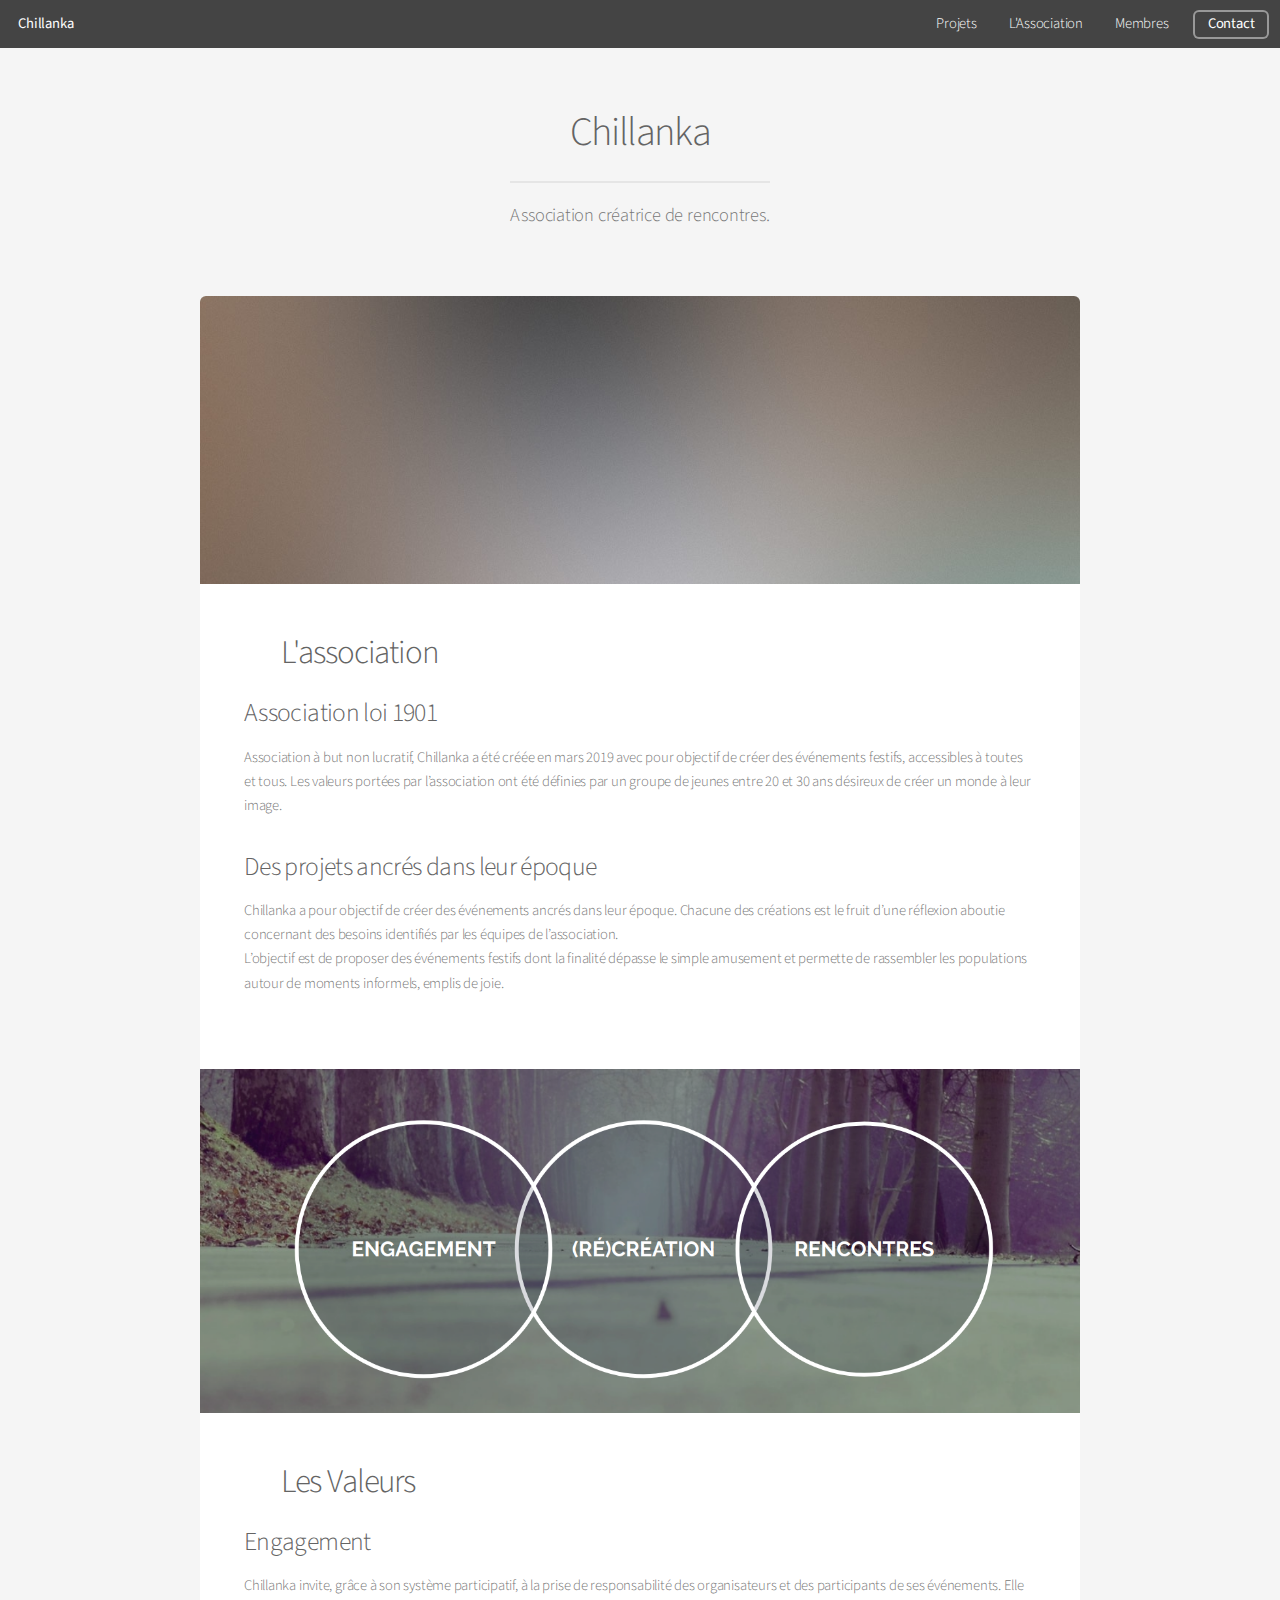
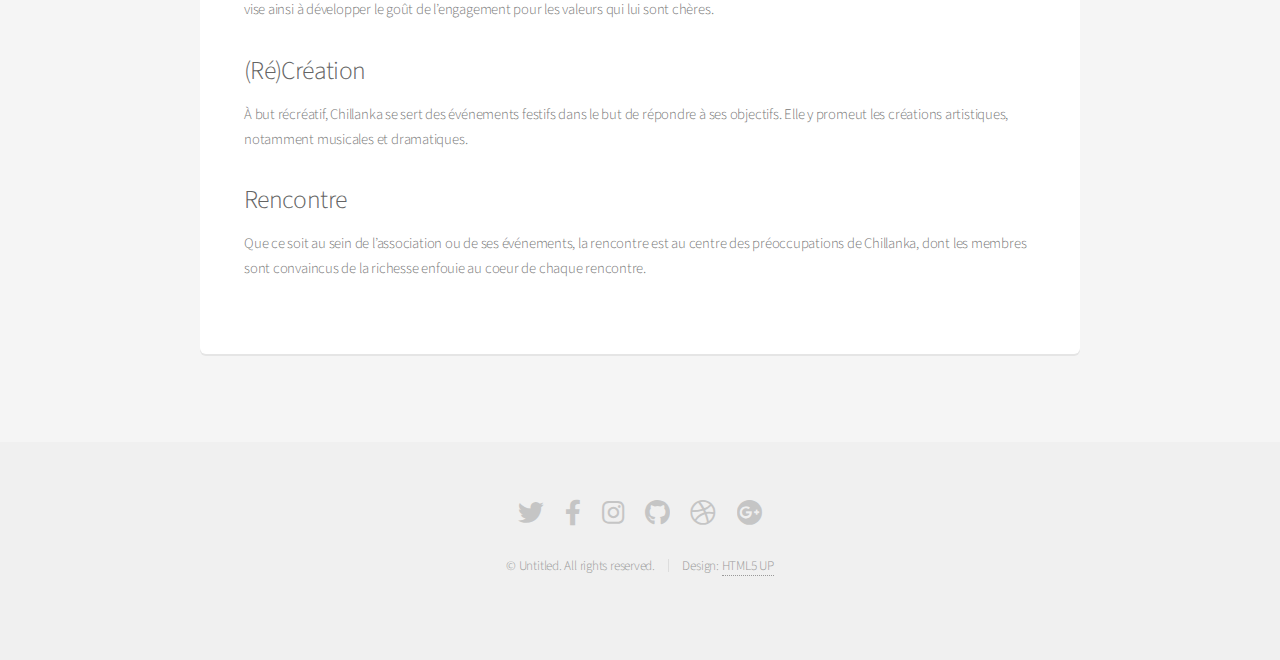
==== association.html @ 73bc3d65 "création de la page association" ====
<!DOCTYPE HTML>
<!--
	Alpha by HTML5 UP
	html5up.net | @ajlkn
	Free for personal and commercial use under the CCA 3.0 license (html5up.net/license)
-->
<html>
	<head>
		<title>L'association - Chillanka</title>
		<meta charset="utf-8" />
		<meta name="viewport" content="width=device-width, initial-scale=1, user-scalable=no" />
		<link rel="stylesheet" href="assets/css/main.css" />
	</head>
	<body class="is-preload">
		<div id="page-wrapper">

			<!-- Header -->
				<header id="header">
					<h1><a href="index.html">Chillanka</a></h1>
					<nav id="nav">
						<ul>
							<li><a href="projets.html">Projets</a></li>
							<li><a href="association.html">L'Association</a></li>
							<li><a href="membres.html">Membres</a></li>
							<li><a href="#contact" class="button">Contact</a></li>
						</ul>
					</nav>
				</header>

			<!-- Main -->
				<section id="main" class="container">
					<header>
						<h2>Chillanka</h2>
						<p>Association créatrice de rencontres.</p>
					</header>
					<div class="box">
						<span class="image featured"><img src="images/pic01.jpg" alt="" /></span>
						<div class="row">
							<h2>L'association</h2>
							<div class="row-6 row-12-mobilep">
								<h3>Association loi 1901</h3>
								<p>Association à but non lucratif, Chillanka a été créée en mars 2019 avec pour objectif de créer des événements festifs, accessibles à toutes et tous.
								Les valeurs portées par l’association ont été définies par un groupe de jeunes entre 20 et 30 ans désireux de créer un monde à leur image.</p>
							</div>

							<div class="row-6 row-12-mobilep">
								<h3>Des projets ancrés dans leur époque</h3>
								<p>Chillanka a pour objectif de créer des événements ancrés dans leur époque. Chacune des créations est le fruit d’une réflexion aboutie concernant des besoins identifiés par les équipes de l’association.<br/>
								L’objectif est de proposer des événements festifs dont la finalité dépasse le simple amusement et permette de rassembler les populations autour de moments informels, emplis de joie.</p>
							</div>
						</div>


						<span class="image featured"><img src="images/valeurs.png" alt="" /></span>
						<div class="row">
							<h2>Les Valeurs</h2>
							<div class="row-6 row-12-mobilep">
								<h3>Engagement</h3>
								<p>Chillanka invite, grâce à son système participatif, à la prise de responsabilité des organisateurs et des participants de ses événements. Elle vise ainsi à développer le goût de l’engagement pour les valeurs qui lui sont chères.</p>
							</div>
							<div class="row-6 row-12-mobilep">
								<h3>(Ré)Création</h3>
								<p>À but récréatif, Chillanka se sert des événements festifs dans le but de répondre à ses objectifs. Elle y promeut les créations artistiques, notamment musicales et dramatiques.</p>
							</div>
							<div class="row-6 row-12-mobilep">
								<h3>Rencontre</h3>
								<p>Que ce soit au sein de l’association ou de ses événements, la rencontre est au centre des préoccupations de Chillanka, dont les membres sont convaincus de la richesse enfouie au coeur de chaque rencontre.</p>
							</div>
						</div>
					</div>
				</section>

			<!-- Footer -->
				<footer id="footer">
					<ul class="icons">
						<li><a href="#" class="icon brands fa-twitter"><span class="label">Twitter</span></a></li>
						<li><a href="#" class="icon brands fa-facebook-f"><span class="label">Facebook</span></a></li>
						<li><a href="#" class="icon brands fa-instagram"><span class="label">Instagram</span></a></li>
						<li><a href="#" class="icon brands fa-github"><span class="label">Github</span></a></li>
						<li><a href="#" class="icon brands fa-dribbble"><span class="label">Dribbble</span></a></li>
						<li><a href="#" class="icon brands fa-google-plus"><span class="label">Google+</span></a></li>
					</ul>
					<ul class="copyright">
						<li>&copy; Untitled. All rights reserved.</li><li>Design: <a href="http://html5up.net">HTML5 UP</a></li>
					</ul>
				</footer>

		</div>

		<!-- Scripts -->
			<script src="assets/js/jquery.min.js"></script>
			<script src="assets/js/jquery.dropotron.min.js"></script>
			<script src="assets/js/jquery.scrollex.min.js"></script>
			<script src="assets/js/browser.min.js"></script>
			<script src="assets/js/breakpoints.min.js"></script>
			<script src="assets/js/util.js"></script>
			<script src="assets/js/main.js"></script>

	</body>
</html>
---- assets/css/main.css ----
@import url("fontawesome-all.min.css");
@import url("https://fonts.googleapis.com/css?family=Source+Sans+Pro:300,400,300italic,400italic");

/*
	Alpha by HTML5 UP
	html5up.net | @ajlkn
	Free for personal and commercial use under the CCA 3.0 license (html5up.net/license)
*/

/* Reset */

/* Based on meyerweb.com/eric/tools/css/reset (v2.0 | 20110126 | License: public domain) */

	html, body, div, span, applet, object,
	iframe, h1, h2, h3, h4, h5, h6, p, blockquote,
	pre, a, abbr, acronym, address, big, cite,
	code, del, dfn, em, img, ins, kbd, q, s, samp,
	small, strike, strong, sub, sup, tt, var, b,
	u, i, center, dl, dt, dd, ol, ul, li, fieldset,
	form, label, legend, table, caption, tbody,
	tfoot, thead, tr, th, td, article, aside,
	canvas, details, embed, figure, figcaption,
	footer, header, hgroup, menu, nav, output, ruby,
	section, summary, time, mark, audio, video {
		margin: 0;
		padding: 0;
		border: 0;
		font-size: 100%;
		font: inherit;
		vertical-align: baseline;
	}

	article, aside, details, figcaption, figure,
	footer, header, hgroup, menu, nav, section {
		display: block;
	}

	body {
		line-height: 1;
	}

	ol, ul {
		list-style: none;
	}

	blockquote, q {
		quotes: none;
	}

		blockquote:before, blockquote:after, q:before, q:after {
			content: '';
			content: none;
		}

	table {
		border-collapse: collapse;
		border-spacing: 0;
	}

	body {
		-webkit-text-size-adjust: none;
	}

	mark {
		background-color: transparent;
		color: inherit;
	}

	input::-moz-focus-inner {
		border: 0;
		padding: 0;
	}

	input, select, textarea {
		-moz-appearance: none;
		-webkit-appearance: none;
		-ms-appearance: none;
		appearance: none;
	}

/* Basic */

	@-ms-viewport {
		width: device-width;
	}

	body {
		-ms-overflow-style: scrollbar;
	}

	@media screen and (max-width: 480px) {

		html, body {
			min-width: 320px;
		}

	}

	html {
		box-sizing: border-box;
	}

	*, *:before, *:after {
		box-sizing: inherit;
	}

	body {
		background: #f5f5f5;
	}

	body, input, select, textarea {
		color: #777;
		font-family: "Source Sans Pro", sans-serif;
		font-size: 16pt;
		font-weight: 300;
		line-height: 1.65em;
		letter-spacing: -0.015em;
	}

	a {
		-moz-transition: color 0.2s ease-in-out, border-bottom-color 0.2s ease-in-out;
		-webkit-transition: color 0.2s ease-in-out, border-bottom-color 0.2s ease-in-out;
		-ms-transition: color 0.2s ease-in-out, border-bottom-color 0.2s ease-in-out;
		transition: color 0.2s ease-in-out, border-bottom-color 0.2s ease-in-out;
		border-bottom: dotted 1px;
		color: #e89980;
		text-decoration: none;
	}

		a:hover {
			border-bottom-color: transparent;
		}

	strong, b {
		color: #646464;
		font-weight: 400;
	}

	em, i {
		font-style: italic;
	}

	p {
		margin: 0 0 2em 0;
	}

	h1, h2, h3, h4, h5, h6 {
		color: #646464;
		font-weight: 300;
		line-height: 1em;
		margin: 0 0 0.5em 0;
	}

		h1 a, h2 a, h3 a, h4 a, h5 a, h6 a {
			color: inherit;
			text-decoration: none;
		}

	h2 {
		font-size: 2.25em;
		line-height: 1.5em;
		letter-spacing: -0.035em;
	}

	h3 {
		font-size: 1.75em;
		line-height: 1.5em;
		letter-spacing: -0.025em;
	}

	h4 {
		font-size: 1.1em;
		line-height: 1.5em;
		letter-spacing: 0;
	}

	h5 {
		font-size: 0.9em;
		line-height: 1.5em;
		letter-spacing: 0;
	}

	h6 {
		font-size: 0.7em;
		line-height: 1.5em;
		letter-spacing: 0;
	}

	sub {
		font-size: 0.8em;
		position: relative;
		top: 0.5em;
	}

	sup {
		font-size: 0.8em;
		position: relative;
		top: -0.5em;
	}

	hr {
		border: 0;
		border-bottom: solid 2px #e5e5e5;
		margin: 2em 0;
	}

		hr.major {
			margin: 3em 0;
		}

	blockquote {
		border-left: solid 4px #e5e5e5;
		font-style: italic;
		margin: 0 0 2em 0;
		padding: 0.5em 0 0.5em 2em;
	}

	pre {
		-webkit-overflow-scrolling: touch;
		background: #f8f8f8;
		border-radius: 6px;
		border: solid 1px #e5e5e5;
		font-family: monospace;
		font-size: 0.9em;
		line-height: 1.75em;
		margin: 0 0 2em 0;
		overflow-x: auto;
		padding: 1em 1.5em;
	}

	code {
		background: #f8f8f8;
		border-radius: 6px;
		border: solid 1px #e5e5e5;
		font-family: monospace;
		font-size: 0.9em;
		margin: 0 0.25em;
		padding: 0.25em 0.65em;
	}

	.align-left {
		text-align: left;
	}

	.align-center {
		text-align: center;
	}

	.align-right {
		text-align: right;
	}

/* Row */

	.row {
		display: flex;
		flex-wrap: wrap;
		box-sizing: border-box;
		align-items: stretch;
	}

		.row > * {
			box-sizing: border-box;
		}

		.row.gtr-uniform > * > :last-child {
			margin-bottom: 0;
		}

		.row.aln-left {
			justify-content: flex-start;
		}

		.row.aln-center {
			justify-content: center;
		}

		.row.aln-right {
			justify-content: flex-end;
		}

		.row.aln-top {
			align-items: flex-start;
		}

		.row.aln-middle {
			align-items: center;
		}

		.row.aln-bottom {
			align-items: flex-end;
		}

		.row > .imp {
			order: -1;
		}

		.row > .col-1 {
			width: 8.33333%;
		}

		.row > .off-1 {
			margin-left: 8.33333%;
		}

		.row > .col-2 {
			width: 16.66667%;
		}

		.row > .off-2 {
			margin-left: 16.66667%;
		}

		.row > .col-3 {
			width: 25%;
		}

		.row > .off-3 {
			margin-left: 25%;
		}

		.row > .col-4 {
			width: 33.33333%;
		}

		.row > .off-4 {
			margin-left: 33.33333%;
		}

		.row > .col-5 {
			width: 41.66667%;
		}

		.row > .off-5 {
			margin-left: 41.66667%;
		}

		.row > .col-6 {
			width: 50%;
		}

		.row > .off-6 {
			margin-left: 50%;
		}

		.row > .col-7 {
			width: 58.33333%;
		}

		.row > .off-7 {
			margin-left: 58.33333%;
		}

		.row > .col-8 {
			width: 66.66667%;
		}

		.row > .off-8 {
			margin-left: 66.66667%;
		}

		.row > .col-9 {
			width: 75%;
		}

		.row > .off-9 {
			margin-left: 75%;
		}

		.row > .col-10 {
			width: 83.33333%;
		}

		.row > .off-10 {
			margin-left: 83.33333%;
		}

		.row > .col-11 {
			width: 91.66667%;
		}

		.row > .off-11 {
			margin-left: 91.66667%;
		}

		.row > .col-12 {
			width: 100%;
		}

		.row > .off-12 {
			margin-left: 100%;
		}

		.row.gtr-0 {
			margin-top: 0;
			margin-left: 0em;
		}

			.row.gtr-0 > * {
				padding: 0 0 0 0em;
			}

			.row.gtr-0.gtr-uniform {
				margin-top: 0em;
			}

				.row.gtr-0.gtr-uniform > * {
					padding-top: 0em;
				}

		.row.gtr-25 {
			margin-top: 0;
			margin-left: -0.5em;
		}

			.row.gtr-25 > * {
				padding: 0 0 0 0.5em;
			}

			.row.gtr-25.gtr-uniform {
				margin-top: -0.5em;
			}

				.row.gtr-25.gtr-uniform > * {
					padding-top: 0.5em;
				}

		.row.gtr-50 {
			margin-top: 0;
			margin-left: -1em;
		}

			.row.gtr-50 > * {
				padding: 0 0 0 1em;
			}

			.row.gtr-50.gtr-uniform {
				margin-top: -1em;
			}

				.row.gtr-50.gtr-uniform > * {
					padding-top: 1em;
				}

		.row {
			margin-top: 0;
			margin-left: -2em;
		}

			.row > * {
				padding: 0 0 0 2em;
			}

			.row.gtr-uniform {
				margin-top: -2em;
			}

				.row.gtr-uniform > * {
					padding-top: 2em;
				}

		.row.gtr-150 {
			margin-top: 0;
			margin-left: -3em;
		}

			.row.gtr-150 > * {
				padding: 0 0 0 3em;
			}

			.row.gtr-150.gtr-uniform {
				margin-top: -3em;
			}

				.row.gtr-150.gtr-uniform > * {
					padding-top: 3em;
				}

		.row.gtr-200 {
			margin-top: 0;
			margin-left: -4em;
		}

			.row.gtr-200 > * {
				padding: 0 0 0 4em;
			}

			.row.gtr-200.gtr-uniform {
				margin-top: -4em;
			}

				.row.gtr-200.gtr-uniform > * {
					padding-top: 4em;
				}

		@media screen and (max-width: 1680px) {

			.row {
				display: flex;
				flex-wrap: wrap;
				box-sizing: border-box;
				align-items: stretch;
			}

				.row > * {
					box-sizing: border-box;
				}

				.row.gtr-uniform > * > :last-child {
					margin-bottom: 0;
				}

				.row.aln-left {
					justify-content: flex-start;
				}

				.row.aln-center {
					justify-content: center;
				}

				.row.aln-right {
					justify-content: flex-end;
				}

				.row.aln-top {
					align-items: flex-start;
				}

				.row.aln-middle {
					align-items: center;
				}

				.row.aln-bottom {
					align-items: flex-end;
				}

				.row > .imp-wide {
					order: -1;
				}

				.row > .col-1-wide {
					width: 8.33333%;
				}

				.row > .off-1-wide {
					margin-left: 8.33333%;
				}

				.row > .col-2-wide {
					width: 16.66667%;
				}

				.row > .off-2-wide {
					margin-left: 16.66667%;
				}

				.row > .col-3-wide {
					width: 25%;
				}

				.row > .off-3-wide {
					margin-left: 25%;
				}

				.row > .col-4-wide {
					width: 33.33333%;
				}

				.row > .off-4-wide {
					margin-left: 33.33333%;
				}

				.row > .col-5-wide {
					width: 41.66667%;
				}

				.row > .off-5-wide {
					margin-left: 41.66667%;
				}

				.row > .col-6-wide {
					width: 50%;
				}

				.row > .off-6-wide {
					margin-left: 50%;
				}

				.row > .col-7-wide {
					width: 58.33333%;
				}

				.row > .off-7-wide {
					margin-left: 58.33333%;
				}

				.row > .col-8-wide {
					width: 66.66667%;
				}

				.row > .off-8-wide {
					margin-left: 66.66667%;
				}

				.row > .col-9-wide {
					width: 75%;
				}

				.row > .off-9-wide {
					margin-left: 75%;
				}

				.row > .col-10-wide {
					width: 83.33333%;
				}

				.row > .off-10-wide {
					margin-left: 83.33333%;
				}

				.row > .col-11-wide {
					width: 91.66667%;
				}

				.row > .off-11-wide {
					margin-left: 91.66667%;
				}

				.row > .col-12-wide {
					width: 100%;
				}

				.row > .off-12-wide {
					margin-left: 100%;
				}

				.row.gtr-0 {
					margin-top: 0;
					margin-left: 0em;
				}

					.row.gtr-0 > * {
						padding: 0 0 0 0em;
					}

					.row.gtr-0.gtr-uniform {
						margin-top: 0em;
					}

						.row.gtr-0.gtr-uniform > * {
							padding-top: 0em;
						}

				.row.gtr-25 {
					margin-top: 0;
					margin-left: -0.5em;
				}

					.row.gtr-25 > * {
						padding: 0 0 0 0.5em;
					}

					.row.gtr-25.gtr-uniform {
						margin-top: -0.5em;
					}

						.row.gtr-25.gtr-uniform > * {
							padding-top: 0.5em;
						}

				.row.gtr-50 {
					margin-top: 0;
					margin-left: -1em;
				}

					.row.gtr-50 > * {
						padding: 0 0 0 1em;
					}

					.row.gtr-50.gtr-uniform {
						margin-top: -1em;
					}

						.row.gtr-50.gtr-uniform > * {
							padding-top: 1em;
						}

				.row {
					margin-top: 0;
					margin-left: -2em;
				}

					.row > * {
						padding: 0 0 0 2em;
					}

					.row.gtr-uniform {
						margin-top: -2em;
					}

						.row.gtr-uniform > * {
							padding-top: 2em;
						}

				.row.gtr-150 {
					margin-top: 0;
					margin-left: -3em;
				}

					.row.gtr-150 > * {
						padding: 0 0 0 3em;
					}

					.row.gtr-150.gtr-uniform {
						margin-top: -3em;
					}

						.row.gtr-150.gtr-uniform > * {
							padding-top: 3em;
						}

				.row.gtr-200 {
					margin-top: 0;
					margin-left: -4em;
				}

					.row.gtr-200 > * {
						padding: 0 0 0 4em;
					}

					.row.gtr-200.gtr-uniform {
						margin-top: -4em;
					}

						.row.gtr-200.gtr-uniform > * {
							padding-top: 4em;
						}

		}

		@media screen and (max-width: 1280px) {

			.row {
				display: flex;
				flex-wrap: wrap;
				box-sizing: border-box;
				align-items: stretch;
			}

				.row > * {
					box-sizing: border-box;
				}

				.row.gtr-uniform > * > :last-child {
					margin-bottom: 0;
				}

				.row.aln-left {
					justify-content: flex-start;
				}

				.row.aln-center {
					justify-content: center;
				}

				.row.aln-right {
					justify-content: flex-end;
				}

				.row.aln-top {
					align-items: flex-start;
				}

				.row.aln-middle {
					align-items: center;
				}

				.row.aln-bottom {
					align-items: flex-end;
				}

				.row > .imp-normal {
					order: -1;
				}

				.row > .col-1-normal {
					width: 8.33333%;
				}

				.row > .off-1-normal {
					margin-left: 8.33333%;
				}

				.row > .col-2-normal {
					width: 16.66667%;
				}

				.row > .off-2-normal {
					margin-left: 16.66667%;
				}

				.row > .col-3-normal {
					width: 25%;
				}

				.row > .off-3-normal {
					margin-left: 25%;
				}

				.row > .col-4-normal {
					width: 33.33333%;
				}

				.row > .off-4-normal {
					margin-left: 33.33333%;
				}

				.row > .col-5-normal {
					width: 41.66667%;
				}

				.row > .off-5-normal {
					margin-left: 41.66667%;
				}

				.row > .col-6-normal {
					width: 50%;
				}

				.row > .off-6-normal {
					margin-left: 50%;
				}

				.row > .col-7-normal {
					width: 58.33333%;
				}

				.row > .off-7-normal {
					margin-left: 58.33333%;
				}

				.row > .col-8-normal {
					width: 66.66667%;
				}

				.row > .off-8-normal {
					margin-left: 66.66667%;
				}

				.row > .col-9-normal {
					width: 75%;
				}

				.row > .off-9-normal {
					margin-left: 75%;
				}

				.row > .col-10-normal {
					width: 83.33333%;
				}

				.row > .off-10-normal {
					margin-left: 83.33333%;
				}

				.row > .col-11-normal {
					width: 91.66667%;
				}

				.row > .off-11-normal {
					margin-left: 91.66667%;
				}

				.row > .col-12-normal {
					width: 100%;
				}

				.row > .off-12-normal {
					margin-left: 100%;
				}

				.row.gtr-0 {
					margin-top: 0;
					margin-left: 0em;
				}

					.row.gtr-0 > * {
						padding: 0 0 0 0em;
					}

					.row.gtr-0.gtr-uniform {
						margin-top: 0em;
					}

						.row.gtr-0.gtr-uniform > * {
							padding-top: 0em;
						}

				.row.gtr-25 {
					margin-top: 0;
					margin-left: -0.5em;
				}

					.row.gtr-25 > * {
						padding: 0 0 0 0.5em;
					}

					.row.gtr-25.gtr-uniform {
						margin-top: -0.5em;
					}

						.row.gtr-25.gtr-uniform > * {
							padding-top: 0.5em;
						}

				.row.gtr-50 {
					margin-top: 0;
					margin-left: -1em;
				}

					.row.gtr-50 > * {
						padding: 0 0 0 1em;
					}

					.row.gtr-50.gtr-uniform {
						margin-top: -1em;
					}

						.row.gtr-50.gtr-uniform > * {
							padding-top: 1em;
						}

				.row {
					margin-top: 0;
					margin-left: -2em;
				}

					.row > * {
						padding: 0 0 0 2em;
					}

					.row.gtr-uniform {
						margin-top: -2em;
					}

						.row.gtr-uniform > * {
							padding-top: 2em;
						}

				.row.gtr-150 {
					margin-top: 0;
					margin-left: -3em;
				}

					.row.gtr-150 > * {
						padding: 0 0 0 3em;
					}

					.row.gtr-150.gtr-uniform {
						margin-top: -3em;
					}

						.row.gtr-150.gtr-uniform > * {
							padding-top: 3em;
						}

				.row.gtr-200 {
					margin-top: 0;
					margin-left: -4em;
				}

					.row.gtr-200 > * {
						padding: 0 0 0 4em;
					}

					.row.gtr-200.gtr-uniform {
						margin-top: -4em;
					}

						.row.gtr-200.gtr-uniform > * {
							padding-top: 4em;
						}

		}

		@media screen and (max-width: 980px) {

			.row {
				display: flex;
				flex-wrap: wrap;
				box-sizing: border-box;
				align-items: stretch;
			}

				.row > * {
					box-sizing: border-box;
				}

				.row.gtr-uniform > * > :last-child {
					margin-bottom: 0;
				}

				.row.aln-left {
					justify-content: flex-start;
				}

				.row.aln-center {
					justify-content: center;
				}

				.row.aln-right {
					justify-content: flex-end;
				}

				.row.aln-top {
					align-items: flex-start;
				}

				.row.aln-middle {
					align-items: center;
				}

				.row.aln-bottom {
					align-items: flex-end;
				}

				.row > .imp-narrow {
					order: -1;
				}

				.row > .col-1-narrow {
					width: 8.33333%;
				}

				.row > .off-1-narrow {
					margin-left: 8.33333%;
				}

				.row > .col-2-narrow {
					width: 16.66667%;
				}

				.row > .off-2-narrow {
					margin-left: 16.66667%;
				}

				.row > .col-3-narrow {
					width: 25%;
				}

				.row > .off-3-narrow {
					margin-left: 25%;
				}

				.row > .col-4-narrow {
					width: 33.33333%;
				}

				.row > .off-4-narrow {
					margin-left: 33.33333%;
				}

				.row > .col-5-narrow {
					width: 41.66667%;
				}

				.row > .off-5-narrow {
					margin-left: 41.66667%;
				}

				.row > .col-6-narrow {
					width: 50%;
				}

				.row > .off-6-narrow {
					margin-left: 50%;
				}

				.row > .col-7-narrow {
					width: 58.33333%;
				}

				.row > .off-7-narrow {
					margin-left: 58.33333%;
				}

				.row > .col-8-narrow {
					width: 66.66667%;
				}

				.row > .off-8-narrow {
					margin-left: 66.66667%;
				}

				.row > .col-9-narrow {
					width: 75%;
				}

				.row > .off-9-narrow {
					margin-left: 75%;
				}

				.row > .col-10-narrow {
					width: 83.33333%;
				}

				.row > .off-10-narrow {
					margin-left: 83.33333%;
				}

				.row > .col-11-narrow {
					width: 91.66667%;
				}

				.row > .off-11-narrow {
					margin-left: 91.66667%;
				}

				.row > .col-12-narrow {
					width: 100%;
				}

				.row > .off-12-narrow {
					margin-left: 100%;
				}

				.row.gtr-0 {
					margin-top: 0;
					margin-left: 0em;
				}

					.row.gtr-0 > * {
						padding: 0 0 0 0em;
					}

					.row.gtr-0.gtr-uniform {
						margin-top: 0em;
					}

						.row.gtr-0.gtr-uniform > * {
							padding-top: 0em;
						}

				.row.gtr-25 {
					margin-top: 0;
					margin-left: -0.5em;
				}

					.row.gtr-25 > * {
						padding: 0 0 0 0.5em;
					}

					.row.gtr-25.gtr-uniform {
						margin-top: -0.5em;
					}

						.row.gtr-25.gtr-uniform > * {
							padding-top: 0.5em;
						}

				.row.gtr-50 {
					margin-top: 0;
					margin-left: -1em;
				}

					.row.gtr-50 > * {
						padding: 0 0 0 1em;
					}

					.row.gtr-50.gtr-uniform {
						margin-top: -1em;
					}

						.row.gtr-50.gtr-uniform > * {
							padding-top: 1em;
						}

				.row {
					margin-top: 0;
					margin-left: -2em;
				}

					.row > * {
						padding: 0 0 0 2em;
					}

					.row.gtr-uniform {
						margin-top: -2em;
					}

						.row.gtr-uniform > * {
							padding-top: 2em;
						}

				.row.gtr-150 {
					margin-top: 0;
					margin-left: -3em;
				}

					.row.gtr-150 > * {
						padding: 0 0 0 3em;
					}

					.row.gtr-150.gtr-uniform {
						margin-top: -3em;
					}

						.row.gtr-150.gtr-uniform > * {
							padding-top: 3em;
						}

				.row.gtr-200 {
					margin-top: 0;
					margin-left: -4em;
				}

					.row.gtr-200 > * {
						padding: 0 0 0 4em;
					}

					.row.gtr-200.gtr-uniform {
						margin-top: -4em;
					}

						.row.gtr-200.gtr-uniform > * {
							padding-top: 4em;
						}

		}

		@media screen and (max-width: 840px) {

			.row {
				display: flex;
				flex-wrap: wrap;
				box-sizing: border-box;
				align-items: stretch;
			}

				.row > * {
					box-sizing: border-box;
				}

				.row.gtr-uniform > * > :last-child {
					margin-bottom: 0;
				}

				.row.aln-left {
					justify-content: flex-start;
				}

				.row.aln-center {
					justify-content: center;
				}

				.row.aln-right {
					justify-content: flex-end;
				}

				.row.aln-top {
					align-items: flex-start;
				}

				.row.aln-middle {
					align-items: center;
				}

				.row.aln-bottom {
					align-items: flex-end;
				}

				.row > .imp-narrower {
					order: -1;
				}

				.row > .col-1-narrower {
					width: 8.33333%;
				}

				.row > .off-1-narrower {
					margin-left: 8.33333%;
				}

				.row > .col-2-narrower {
					width: 16.66667%;
				}

				.row > .off-2-narrower {
					margin-left: 16.66667%;
				}

				.row > .col-3-narrower {
					width: 25%;
				}

				.row > .off-3-narrower {
					margin-left: 25%;
				}

				.row > .col-4-narrower {
					width: 33.33333%;
				}

				.row > .off-4-narrower {
					margin-left: 33.33333%;
				}

				.row > .col-5-narrower {
					width: 41.66667%;
				}

				.row > .off-5-narrower {
					margin-left: 41.66667%;
				}

				.row > .col-6-narrower {
					width: 50%;
				}

				.row > .off-6-narrower {
					margin-left: 50%;
				}

				.row > .col-7-narrower {
					width: 58.33333%;
				}

				.row > .off-7-narrower {
					margin-left: 58.33333%;
				}

				.row > .col-8-narrower {
					width: 66.66667%;
				}

				.row > .off-8-narrower {
					margin-left: 66.66667%;
				}

				.row > .col-9-narrower {
					width: 75%;
				}

				.row > .off-9-narrower {
					margin-left: 75%;
				}

				.row > .col-10-narrower {
					width: 83.33333%;
				}

				.row > .off-10-narrower {
					margin-left: 83.33333%;
				}

				.row > .col-11-narrower {
					width: 91.66667%;
				}

				.row > .off-11-narrower {
					margin-left: 91.66667%;
				}

				.row > .col-12-narrower {
					width: 100%;
				}

				.row > .off-12-narrower {
					margin-left: 100%;
				}

				.row.gtr-0 {
					margin-top: 0;
					margin-left: 0em;
				}

					.row.gtr-0 > * {
						padding: 0 0 0 0em;
					}

					.row.gtr-0.gtr-uniform {
						margin-top: 0em;
					}

						.row.gtr-0.gtr-uniform > * {
							padding-top: 0em;
						}

				.row.gtr-25 {
					margin-top: 0;
					margin-left: -0.5em;
				}

					.row.gtr-25 > * {
						padding: 0 0 0 0.5em;
					}

					.row.gtr-25.gtr-uniform {
						margin-top: -0.5em;
					}

						.row.gtr-25.gtr-uniform > * {
							padding-top: 0.5em;
						}

				.row.gtr-50 {
					margin-top: 0;
					margin-left: -1em;
				}

					.row.gtr-50 > * {
						padding: 0 0 0 1em;
					}

					.row.gtr-50.gtr-uniform {
						margin-top: -1em;
					}

						.row.gtr-50.gtr-uniform > * {
							padding-top: 1em;
						}

				.row {
					margin-top: 0;
					margin-left: -2em;
				}

					.row > * {
						padding: 0 0 0 2em;
					}

					.row.gtr-uniform {
						margin-top: -2em;
					}

						.row.gtr-uniform > * {
							padding-top: 2em;
						}

				.row.gtr-150 {
					margin-top: 0;
					margin-left: -3em;
				}

					.row.gtr-150 > * {
						padding: 0 0 0 3em;
					}

					.row.gtr-150.gtr-uniform {
						margin-top: -3em;
					}

						.row.gtr-150.gtr-uniform > * {
							padding-top: 3em;
						}

				.row.gtr-200 {
					margin-top: 0;
					margin-left: -4em;
				}

					.row.gtr-200 > * {
						padding: 0 0 0 4em;
					}

					.row.gtr-200.gtr-uniform {
						margin-top: -4em;
					}

						.row.gtr-200.gtr-uniform > * {
							padding-top: 4em;
						}

		}

		@media screen and (max-width: 736px) {

			.row {
				display: flex;
				flex-wrap: wrap;
				box-sizing: border-box;
				align-items: stretch;
			}

				.row > * {
					box-sizing: border-box;
				}

				.row.gtr-uniform > * > :last-child {
					margin-bottom: 0;
				}

				.row.aln-left {
					justify-content: flex-start;
				}

				.row.aln-center {
					justify-content: center;
				}

				.row.aln-right {
					justify-content: flex-end;
				}

				.row.aln-top {
					align-items: flex-start;
				}

				.row.aln-middle {
					align-items: center;
				}

				.row.aln-bottom {
					align-items: flex-end;
				}

				.row > .imp-mobile {
					order: -1;
				}

				.row > .col-1-mobile {
					width: 8.33333%;
				}

				.row > .off-1-mobile {
					margin-left: 8.33333%;
				}

				.row > .col-2-mobile {
					width: 16.66667%;
				}

				.row > .off-2-mobile {
					margin-left: 16.66667%;
				}

				.row > .col-3-mobile {
					width: 25%;
				}

				.row > .off-3-mobile {
					margin-left: 25%;
				}

				.row > .col-4-mobile {
					width: 33.33333%;
				}

				.row > .off-4-mobile {
					margin-left: 33.33333%;
				}

				.row > .col-5-mobile {
					width: 41.66667%;
				}

				.row > .off-5-mobile {
					margin-left: 41.66667%;
				}

				.row > .col-6-mobile {
					width: 50%;
				}

				.row > .off-6-mobile {
					margin-left: 50%;
				}

				.row > .col-7-mobile {
					width: 58.33333%;
				}

				.row > .off-7-mobile {
					margin-left: 58.33333%;
				}

				.row > .col-8-mobile {
					width: 66.66667%;
				}

				.row > .off-8-mobile {
					margin-left: 66.66667%;
				}

				.row > .col-9-mobile {
					width: 75%;
				}

				.row > .off-9-mobile {
					margin-left: 75%;
				}

				.row > .col-10-mobile {
					width: 83.33333%;
				}

				.row > .off-10-mobile {
					margin-left: 83.33333%;
				}

				.row > .col-11-mobile {
					width: 91.66667%;
				}

				.row > .off-11-mobile {
					margin-left: 91.66667%;
				}

				.row > .col-12-mobile {
					width: 100%;
				}

				.row > .off-12-mobile {
					margin-left: 100%;
				}

				.row.gtr-0 {
					margin-top: 0;
					margin-left: 0em;
				}

					.row.gtr-0 > * {
						padding: 0 0 0 0em;
					}

					.row.gtr-0.gtr-uniform {
						margin-top: 0em;
					}

						.row.gtr-0.gtr-uniform > * {
							padding-top: 0em;
						}

				.row.gtr-25 {
					margin-top: 0;
					margin-left: -0.5em;
				}

					.row.gtr-25 > * {
						padding: 0 0 0 0.5em;
					}

					.row.gtr-25.gtr-uniform {
						margin-top: -0.5em;
					}

						.row.gtr-25.gtr-uniform > * {
							padding-top: 0.5em;
						}

				.row.gtr-50 {
					margin-top: 0;
					margin-left: -1em;
				}

					.row.gtr-50 > * {
						padding: 0 0 0 1em;
					}

					.row.gtr-50.gtr-uniform {
						margin-top: -1em;
					}

						.row.gtr-50.gtr-uniform > * {
							padding-top: 1em;
						}

				.row {
					margin-top: 0;
					margin-left: -2em;
				}

					.row > * {
						padding: 0 0 0 2em;
					}

					.row.gtr-uniform {
						margin-top: -2em;
					}

						.row.gtr-uniform > * {
							padding-top: 2em;
						}

				.row.gtr-150 {
					margin-top: 0;
					margin-left: -3em;
				}

					.row.gtr-150 > * {
						padding: 0 0 0 3em;
					}

					.row.gtr-150.gtr-uniform {
						margin-top: -3em;
					}

						.row.gtr-150.gtr-uniform > * {
							padding-top: 3em;
						}

				.row.gtr-200 {
					margin-top: 0;
					margin-left: -4em;
				}

					.row.gtr-200 > * {
						padding: 0 0 0 4em;
					}

					.row.gtr-200.gtr-uniform {
						margin-top: -4em;
					}

						.row.gtr-200.gtr-uniform > * {
							padding-top: 4em;
						}

		}

		@media screen and (max-width: 480px) {

			.row {
				display: flex;
				flex-wrap: wrap;
				box-sizing: border-box;
				align-items: stretch;
			}

				.row > * {
					box-sizing: border-box;
				}

				.row.gtr-uniform > * > :last-child {
					margin-bottom: 0;
				}

				.row.aln-left {
					justify-content: flex-start;
				}

				.row.aln-center {
					justify-content: center;
				}

				.row.aln-right {
					justify-content: flex-end;
				}

				.row.aln-top {
					align-items: flex-start;
				}

				.row.aln-middle {
					align-items: center;
				}

				.row.aln-bottom {
					align-items: flex-end;
				}

				.row > .imp-mobilep {
					order: -1;
				}

				.row > .col-1-mobilep {
					width: 8.33333%;
				}

				.row > .off-1-mobilep {
					margin-left: 8.33333%;
				}

				.row > .col-2-mobilep {
					width: 16.66667%;
				}

				.row > .off-2-mobilep {
					margin-left: 16.66667%;
				}

				.row > .col-3-mobilep {
					width: 25%;
				}

				.row > .off-3-mobilep {
					margin-left: 25%;
				}

				.row > .col-4-mobilep {
					width: 33.33333%;
				}

				.row > .off-4-mobilep {
					margin-left: 33.33333%;
				}

				.row > .col-5-mobilep {
					width: 41.66667%;
				}

				.row > .off-5-mobilep {
					margin-left: 41.66667%;
				}

				.row > .col-6-mobilep {
					width: 50%;
				}

				.row > .off-6-mobilep {
					margin-left: 50%;
				}

				.row > .col-7-mobilep {
					width: 58.33333%;
				}

				.row > .off-7-mobilep {
					margin-left: 58.33333%;
				}

				.row > .col-8-mobilep {
					width: 66.66667%;
				}

				.row > .off-8-mobilep {
					margin-left: 66.66667%;
				}

				.row > .col-9-mobilep {
					width: 75%;
				}

				.row > .off-9-mobilep {
					margin-left: 75%;
				}

				.row > .col-10-mobilep {
					width: 83.33333%;
				}

				.row > .off-10-mobilep {
					margin-left: 83.33333%;
				}

				.row > .col-11-mobilep {
					width: 91.66667%;
				}

				.row > .off-11-mobilep {
					margin-left: 91.66667%;
				}

				.row > .col-12-mobilep {
					width: 100%;
				}

				.row > .off-12-mobilep {
					margin-left: 100%;
				}

				.row.gtr-0 {
					margin-top: 0;
					margin-left: 0em;
				}

					.row.gtr-0 > * {
						padding: 0 0 0 0em;
					}

					.row.gtr-0.gtr-uniform {
						margin-top: 0em;
					}

						.row.gtr-0.gtr-uniform > * {
							padding-top: 0em;
						}

				.row.gtr-25 {
					margin-top: 0;
					margin-left: -0.5em;
				}

					.row.gtr-25 > * {
						padding: 0 0 0 0.5em;
					}

					.row.gtr-25.gtr-uniform {
						margin-top: -0.5em;
					}

						.row.gtr-25.gtr-uniform > * {
							padding-top: 0.5em;
						}

				.row.gtr-50 {
					margin-top: 0;
					margin-left: -1em;
				}

					.row.gtr-50 > * {
						padding: 0 0 0 1em;
					}

					.row.gtr-50.gtr-uniform {
						margin-top: -1em;
					}

						.row.gtr-50.gtr-uniform > * {
							padding-top: 1em;
						}

				.row {
					margin-top: 0;
					margin-left: -2em;
				}

					.row > * {
						padding: 0 0 0 2em;
					}

					.row.gtr-uniform {
						margin-top: -2em;
					}

						.row.gtr-uniform > * {
							padding-top: 2em;
						}

				.row.gtr-150 {
					margin-top: 0;
					margin-left: -3em;
				}

					.row.gtr-150 > * {
						padding: 0 0 0 3em;
					}

					.row.gtr-150.gtr-uniform {
						margin-top: -3em;
					}

						.row.gtr-150.gtr-uniform > * {
							padding-top: 3em;
						}

				.row.gtr-200 {
					margin-top: 0;
					margin-left: -4em;
				}

					.row.gtr-200 > * {
						padding: 0 0 0 4em;
					}

					.row.gtr-200.gtr-uniform {
						margin-top: -4em;
					}

						.row.gtr-200.gtr-uniform > * {
							padding-top: 4em;
						}

		}

/* Container */

	.container {
		margin: 0 auto;
		max-width: calc(100% - 5em);
		width: 60em;
	}

		.container.xsmall {
			width: 15em;
		}

		.container.small {
			width: 30em;
		}

		.container.medium {
			width: 45em;
		}

		.container.large {
			width: 75em;
		}

		.container.xlarge {
			width: 90em;
		}

		.container.max {
			width: 100%;
		}

		@media screen and (max-width: 840px) {

			.container {
				width: 100% !important;
			}

		}

		@media screen and (max-width: 736px) {

			.container {
				max-width: 100%;
			}

		}

/* Section/Article */

	section.special, article.special {
		text-align: center;
	}

	header p {
		color: #999;
		position: relative;
		margin: 0 0 1.5em 0;
		font-style: italic;
	}

	header h2 + p {
		font-size: 1.25em;
		margin-top: -1em;
		line-height: 1.5em;
	}

	header h3 + p {
		font-size: 1.1em;
		margin-top: -0.85em;
		line-height: 1.5em;
	}

	header h4 + p,
	header h5 + p,
	header h6 + p {
		font-size: 0.8em;
		margin-top: -0.5em;
		line-height: 1.5em;
	}

	header.major {
		padding: 1em 0;
		text-align: center;
	}

		header.major h2 {
			margin: 0;
		}

		header.major p {
			display: inline-block;
			border-top: solid 2px #e5e5e5;
			color: #777;
			margin: 1.5em 0 0 0;
			padding: 1.5em 0 0 0;
			font-style: normal;
		}

/* Form */

	form {
		margin: 0 0 2em 0;
	}

	label {
		color: #646464;
		display: block;
		font-size: 0.9em;
		font-weight: 300;
		margin: 0 0 1em 0;
	}

	input[type="text"],
	input[type="password"],
	input[type="email"],
	select,
	textarea {
		-moz-appearance: none;
		-webkit-appearance: none;
		-ms-appearance: none;
		appearance: none;
		background-color: #f8f8f8;
		border-radius: 6px;
		border: solid 1px #e5e5e5;
		color: inherit;
		display: block;
		outline: 0;
		padding: 0 1em;
		text-decoration: none;
		width: 100%;
	}

		input[type="text"]:invalid,
		input[type="password"]:invalid,
		input[type="email"]:invalid,
		select:invalid,
		textarea:invalid {
			box-shadow: none;
		}

		input[type="text"]:focus,
		input[type="password"]:focus,
		input[type="email"]:focus,
		select:focus,
		textarea:focus {
			border-color: #e89980;
			box-shadow: 0 0 0 2px #e89980;
		}

	select {
		background-image: url("data:image/svg+xml;charset=utf8,%3Csvg xmlns='http://www.w3.org/2000/svg' width='40' height='40' preserveAspectRatio='none' viewBox='0 0 40 40'%3E%3Cpath d='M9.4,12.3l10.4,10.4l10.4-10.4c0.2-0.2,0.5-0.4,0.9-0.4c0.3,0,0.6,0.1,0.9,0.4l3.3,3.3c0.2,0.2,0.4,0.5,0.4,0.9 c0,0.4-0.1,0.6-0.4,0.9L20.7,31.9c-0.2,0.2-0.5,0.4-0.9,0.4c-0.3,0-0.6-0.1-0.9-0.4L4.3,17.3c-0.2-0.2-0.4-0.5-0.4-0.9 c0-0.4,0.1-0.6,0.4-0.9l3.3-3.3c0.2-0.2,0.5-0.4,0.9-0.4S9.1,12.1,9.4,12.3z' fill='%23e5e5e5' /%3E%3C/svg%3E");
		background-size: 1.25em;
		background-repeat: no-repeat;
		background-position: calc(100% - 1em) center;
		height: 3em;
		padding-right: 3em;
		text-overflow: ellipsis;
	}

		select option {
			color: #777;
			background-color: #f5f5f5;
		}

		select:focus::-ms-value {
			background-color: transparent;
		}

		select::-ms-expand {
			display: none;
		}

	input[type="text"],
	input[type="password"],
	input[type="email"],
	select {
		height: 3em;
	}

	textarea {
		padding: 0.75em 1em;
	}

	input[type="checkbox"],
	input[type="radio"] {
		-moz-appearance: none;
		-webkit-appearance: none;
		-ms-appearance: none;
		appearance: none;
		display: block;
		float: left;
		margin-right: -2em;
		opacity: 0;
		width: 1em;
		z-index: -1;
	}

		input[type="checkbox"] + label,
		input[type="radio"] + label {
			text-decoration: none;
			color: #777;
			cursor: pointer;
			display: inline-block;
			font-size: 1em;
			font-weight: 300;
			padding-left: 2.55em;
			padding-right: 0.75em;
			position: relative;
		}

			input[type="checkbox"] + label:before,
			input[type="radio"] + label:before {
				-moz-osx-font-smoothing: grayscale;
				-webkit-font-smoothing: antialiased;
				display: inline-block;
				font-style: normal;
				font-variant: normal;
				text-rendering: auto;
				line-height: 1;
				text-transform: none !important;
				font-family: 'Font Awesome 5 Free';
				font-weight: 900;
			}

			input[type="checkbox"] + label:before,
			input[type="radio"] + label:before {
				background: #f8f8f8;
				border-radius: 6px;
				border: solid 1px #e5e5e5;
				content: '';
				display: inline-block;
				font-size: 0.8em;
				height: 2.25em;
				left: 0;
				line-height: 2.25em;
				position: absolute;
				text-align: center;
				top: 0;
				width: 2.25em;
			}

		input[type="checkbox"]:checked + label:before,
		input[type="radio"]:checked + label:before {
			background: #666;
			border-color: #666;
			color: #ffffff;
			content: '\f00c';
		}

		input[type="checkbox"]:focus + label:before,
		input[type="radio"]:focus + label:before {
			border-color: #e89980;
			box-shadow: 0 0 0 1px #e89980;
		}

	input[type="checkbox"] + label:before {
		border-radius: 6px;
	}

	input[type="radio"] + label:before {
		border-radius: 100%;
	}

	::-webkit-input-placeholder {
		color: #999 !important;
		opacity: 1.0;
	}

	:-moz-placeholder {
		color: #999 !important;
		opacity: 1.0;
	}

	::-moz-placeholder {
		color: #999 !important;
		opacity: 1.0;
	}

	:-ms-input-placeholder {
		color: #999 !important;
		opacity: 1.0;
	}

/* Box */

	.box {
		background: #fff;
		border-radius: 6px;
		box-shadow: 0 2px 0 0 #e5e5e5;
		margin: 0 0 2em 0;
		padding: 3em;
	}

		.box > :last-child {
			margin-bottom: 0;
		}

		.box.alt {
			background: none !important;
			border-radius: 0 !important;
			box-shadow: none !important;
			margin: 0 0 2em 0;
			padding: 0 !important;
		}

		.box.features .features-row {
			border-top: solid 2px #e5e5e5;
			position: relative;
		}

			.box.features .features-row:after {
				clear: both;
				content: '';
				display: block;
			}

			.box.features .features-row section {
				float: left;
				padding: 3em;
				width: 50%;
			}

				.box.features .features-row section :last-child {
					margin-bottom: 0;
				}

				.box.features .features-row section:nth-child(2n) {
					padding-right: 0;
				}

					.box.features .features-row section:nth-child(2n):before {
						background: #e5e5e5;
						content: '';
						display: block;
						height: 100%;
						margin-left: -3em;
						position: absolute;
						top: 0;
						width: 2px;
					}

				.box.features .features-row section:nth-child(2n-1) {
					padding-left: 0;
				}

			.box.features .features-row:first-child {
				border-top: 0;
			}

				.box.features .features-row:first-child section {
					padding-top: 0;
				}

			.box.features .features-row:last-child {
				padding-bottom: 0;
			}

				.box.features .features-row:last-child section {
					padding-bottom: 0;
				}

		.box.special {
			text-align: center;
		}

		.box .image.featured {
			border-radius: 0;
			display: block;
			margin: 3em 0 3em -3em;
			position: relative;
			width: calc(100% + 6em);
		}

			.box .image.featured img {
				border-radius: 0;
				display: block;
				width: 100%;
			}

			.box .image.featured:first-child {
				border-radius: 6px 6px 0 0;
				margin-bottom: 3em;
				margin-top: -3em;
			}

				.box .image.featured:first-child img {
					border-radius: 6px 6px 0 0;
				}

			.box .image.featured:last-child {
				border-radius: 0 0 6px 6px;
				margin-bottom: -3em;
				margin-top: 3em;
			}

				.box .image.featured:last-child img {
					border-radius: 0 0 6px 6px;
				}

/* Icon */

	.icon {
		text-decoration: none;
		border-bottom: none;
		position: relative;
	}

		.icon:before {
			-moz-osx-font-smoothing: grayscale;
			-webkit-font-smoothing: antialiased;
			display: inline-block;
			font-style: normal;
			font-variant: normal;
			text-rendering: auto;
			line-height: 1;
			text-transform: none !important;
			font-family: 'Font Awesome 5 Free';
			font-weight: 400;
		}

		.icon > .label {
			display: none;
		}

		.icon:before {
			line-height: inherit;
		}

		.icon.solid:before {
			font-weight: 900;
		}

		.icon.brands:before {
			font-family: 'Font Awesome 5 Brands';
		}

		.icon.major {
			background: #666;
			border-radius: 100%;
			color: #ffffff;
			cursor: default;
			display: inline-block;
			height: 5.5em;
			line-height: 5.5em;
			margin: 0 0 2em 0;
			width: 5.5em;
		}

			.icon.major:before {
				font-size: 2.5em;
			}

			.icon.major.accent1 {
				background: #666;
				color: #ffffff;
			}

			.icon.major.accent2 {
				background: #e89980;
				color: #ffffff;
			}

			.icon.major.accent3 {
				background: #7fcdb8;
				color: #ffffff;
			}

			.icon.major.accent4 {
				background: #90b0ba;
				color: #ffffff;
			}

			.icon.major.accent5 {
				background: #e5cb95;
				color: #ffffff;
			}

/* Image */

	.image {
		border-radius: 6px;
		border: 0;
		display: inline-block;
		position: relative;
	}

		.image img {
			border-radius: 6px;
			display: block;
		}

		.image.left {
			float: left;
			padding: 0 1.5em 1em 0;
			top: 0.25em;
		}

		.image.right {
			float: right;
			padding: 0 0 1em 1.5em;
			top: 0.25em;
		}

		.image.fit {
			display: block;
			margin: 0 0 2em 0;
			width: 100%;
		}

			.image.fit img {
				display: block;
				width: 100%;
			}

/* List */

	ol {
		list-style: decimal;
		margin: 0 0 2em 0;
		padding-left: 1.25em;
	}

		ol li {
			padding-left: 0.25em;
		}

	ul {
		list-style: disc;
		margin: 0 0 2em 0;
		padding-left: 1em;
	}

		ul li {
			padding-left: 0.5em;
		}

		ul.alt {
			list-style: none;
			padding-left: 0;
		}

			ul.alt li {
				border-top: solid 1px #e5e5e5;
				padding: 0.5em 0;
			}

				ul.alt li:first-child {
					border-top: 0;
					padding-top: 0;
				}

		ul.icons {
			cursor: default;
			list-style: none;
			padding-left: 0;
		}

			ul.icons li {
				display: inline-block;
				padding: 0 1.25em 0 0;
			}

				ul.icons li:last-child {
					padding-right: 0;
				}

				ul.icons li .icon {
					color: inherit;
				}

					ul.icons li .icon:before {
						font-size: 1.75em;
					}

	dl {
		margin: 0 0 2em 0;
	}

/* Actions */

	ul.actions {
		display: -moz-flex;
		display: -webkit-flex;
		display: -ms-flex;
		display: flex;
		cursor: default;
		list-style: none;
		margin-left: -1em;
		padding-left: 0;
	}

		ul.actions li {
			padding: 0 0 0 1em;
			vertical-align: middle;
		}

		ul.actions.special {
			-moz-justify-content: center;
			-webkit-justify-content: center;
			-ms-justify-content: center;
			justify-content: center;
			width: 100%;
			margin-left: 0;
		}

			ul.actions.special li:first-child {
				padding-left: 0;
			}

		ul.actions.stacked {
			-moz-flex-direction: column;
			-webkit-flex-direction: column;
			-ms-flex-direction: column;
			flex-direction: column;
			margin-left: 0;
		}

			ul.actions.stacked li {
				padding: 1.3em 0 0 0;
			}

				ul.actions.stacked li:first-child {
					padding-top: 0;
				}

		ul.actions.fit {
			width: calc(100% + 1em);
		}

			ul.actions.fit li {
				-moz-flex-grow: 1;
				-webkit-flex-grow: 1;
				-ms-flex-grow: 1;
				flex-grow: 1;
				-moz-flex-shrink: 1;
				-webkit-flex-shrink: 1;
				-ms-flex-shrink: 1;
				flex-shrink: 1;
				width: 100%;
			}

				ul.actions.fit li > * {
					width: 100%;
				}

			ul.actions.fit.stacked {
				width: 100%;
			}

		@media screen and (max-width: 480px) {

			ul.actions:not(.fixed) {
				-moz-flex-direction: column;
				-webkit-flex-direction: column;
				-ms-flex-direction: column;
				flex-direction: column;
				margin-left: 0;
				width: 100% !important;
			}

				ul.actions:not(.fixed) li {
					-moz-flex-grow: 1;
					-webkit-flex-grow: 1;
					-ms-flex-grow: 1;
					flex-grow: 1;
					-moz-flex-shrink: 1;
					-webkit-flex-shrink: 1;
					-ms-flex-shrink: 1;
					flex-shrink: 1;
					padding: 1em 0 0 0;
					text-align: center;
					width: 100%;
				}

					ul.actions:not(.fixed) li > * {
						width: 100%;
					}

					ul.actions:not(.fixed) li:first-child {
						padding-top: 0;
					}

					ul.actions:not(.fixed) li input[type="submit"],
					ul.actions:not(.fixed) li input[type="reset"],
					ul.actions:not(.fixed) li input[type="button"],
					ul.actions:not(.fixed) li button,
					ul.actions:not(.fixed) li .button {
						width: 100%;
					}

						ul.actions:not(.fixed) li input[type="submit"].icon:before,
						ul.actions:not(.fixed) li input[type="reset"].icon:before,
						ul.actions:not(.fixed) li input[type="button"].icon:before,
						ul.actions:not(.fixed) li button.icon:before,
						ul.actions:not(.fixed) li .button.icon:before {
							margin-left: -0.5em;
						}

		}

/* Table */

	.table-wrapper {
		-webkit-overflow-scrolling: touch;
		overflow-x: auto;
	}

	table {
		margin: 0 0 2em 0;
		width: 100%;
	}

		table tbody tr {
			border: solid 1px #e5e5e5;
			border-left: 0;
			border-right: 0;
		}

			table tbody tr:nth-child(2n + 1) {
				background-color: #f8f8f8;
			}

		table td {
			padding: 0.75em 0.75em;
		}

		table th {
			color: #646464;
			font-size: 0.9em;
			font-weight: 300;
			padding: 0 0.75em 0.75em 0.75em;
			text-align: left;
		}

		table thead {
			border-bottom: solid 2px #e5e5e5;
		}

		table tfoot {
			border-top: solid 2px #e5e5e5;
		}

		table.alt {
			border-collapse: separate;
		}

			table.alt tbody tr td {
				border: solid 1px #e5e5e5;
				border-left-width: 0;
				border-top-width: 0;
			}

				table.alt tbody tr td:first-child {
					border-left-width: 1px;
				}

			table.alt tbody tr:first-child td {
				border-top-width: 1px;
			}

			table.alt thead {
				border-bottom: 0;
			}

			table.alt tfoot {
				border-top: 0;
			}

/* Button */

	input[type="submit"],
	input[type="reset"],
	input[type="button"],
	.button {
		-moz-appearance: none;
		-webkit-appearance: none;
		-ms-appearance: none;
		appearance: none;
		-moz-transition: background-color 0.2s ease-in-out, color 0.2s ease-in-out;
		-webkit-transition: background-color 0.2s ease-in-out, color 0.2s ease-in-out;
		-ms-transition: background-color 0.2s ease-in-out, color 0.2s ease-in-out;
		transition: background-color 0.2s ease-in-out, color 0.2s ease-in-out;
		background-color: #666;
		border-radius: 6px;
		border: 0;
		color: #ffffff;
		cursor: pointer;
		display: inline-block;
		font-weight: 400;
		height: 3em;
		line-height: 3em;
		padding: 0 2em;
		text-align: center;
		text-decoration: none;
		white-space: nowrap;
	}

		input[type="submit"]:hover,
		input[type="reset"]:hover,
		input[type="button"]:hover,
		.button:hover {
			background-color: #737373;
		}

		input[type="submit"]:active,
		input[type="reset"]:active,
		input[type="button"]:active,
		.button:active {
			background-color: #595959;
		}

		input[type="submit"].icon,
		input[type="reset"].icon,
		input[type="button"].icon,
		.button.icon {
			padding-left: 1.35em;
		}

			input[type="submit"].icon:before,
			input[type="reset"].icon:before,
			input[type="button"].icon:before,
			.button.icon:before {
				margin-right: 0.5em;
			}

		input[type="submit"].fit,
		input[type="reset"].fit,
		input[type="button"].fit,
		.button.fit {
			width: 100%;
		}

		input[type="submit"].small,
		input[type="reset"].small,
		input[type="button"].small,
		.button.small {
			font-size: 0.8em;
			height: 2.7em;
			line-height: 2.7em;
		}

		input[type="submit"].large,
		input[type="reset"].large,
		input[type="button"].large,
		.button.large {
			font-size: 1.25em;
			height: 2.7em;
			line-height: 2.7em;
		}

		input[type="submit"].alt,
		input[type="reset"].alt,
		input[type="button"].alt,
		.button.alt {
			background-color: transparent;
			box-shadow: inset 0 0 0 2px #e5e5e5;
			color: #777;
		}

			input[type="submit"].alt:hover,
			input[type="reset"].alt:hover,
			input[type="button"].alt:hover,
			.button.alt:hover {
				background-color: #f8f8f8;
			}

			input[type="submit"].alt:active,
			input[type="reset"].alt:active,
			input[type="button"].alt:active,
			.button.alt:active {
				background-color: #f0f0f0;
			}

			input[type="submit"].alt.icon:before,
			input[type="reset"].alt.icon:before,
			input[type="button"].alt.icon:before,
			.button.alt.icon:before {
				color: #999;
			}

		input[type="submit"].primary,
		input[type="reset"].primary,
		input[type="button"].primary,
		.button.primary {
			background-color: #e89980;
			color: #ffffff !important;
		}

			input[type="submit"].primary:hover,
			input[type="reset"].primary:hover,
			input[type="button"].primary:hover,
			.button.primary:hover {
				background-color: #ecaa96;
			}

			input[type="submit"].primary:active,
			input[type="reset"].primary:active,
			input[type="button"].primary:active,
			.button.primary:active {
				background-color: #e4886a;
			}

		input[type="submit"].disabled, input[type="submit"]:disabled,
		input[type="reset"].disabled,
		input[type="reset"]:disabled,
		input[type="button"].disabled,
		input[type="button"]:disabled,
		.button.disabled,
		.button:disabled {
			background-color: #777 !important;
			box-shadow: inset 0 -0.15em 0 0 rgba(0, 0, 0, 0.15);
			color: #f5f5f5 !important;
			cursor: default;
			opacity: 0.25;
		}

/* Header */

	#page-wrapper {
		padding-top: 3em;
	}

	body.landing #page-wrapper {
		padding-top: 0;
	}

	@-moz-keyframes reveal-header {
		0% {
			top: -5em;
		}

		100% {
			top: 0;
		}
	}

	@-webkit-keyframes reveal-header {
		0% {
			top: -5em;
		}

		100% {
			top: 0;
		}
	}

	@-ms-keyframes reveal-header {
		0% {
			top: -5em;
		}

		100% {
			top: 0;
		}
	}

	@keyframes reveal-header {
		0% {
			top: -5em;
		}

		100% {
			top: 0;
		}
	}

	#header {
		background: #444;
		color: #bbb;
		cursor: default;
		height: 3.25em;
		left: 0;
		line-height: 3.25em;
		position: fixed;
		top: 0;
		width: 100%;
		z-index: 10000;
	}

		#header h1 {
			color: inherit;
			height: inherit;
			left: 1.25em;
			line-height: inherit;
			margin: 0;
			padding: 0;
			position: absolute;
			top: 0;
		}

			#header h1 a {
				color: #fff;
				font-weight: 400;
				border: 0;
			}

		#header nav {
			height: inherit;
			line-height: inherit;
			position: absolute;
			right: 0.75em;
			top: 0;
			vertical-align: middle;
		}

			#header nav > ul {
				list-style: none;
				margin: 0;
				padding-left: 0;
			}

				#header nav > ul > li {
					display: inline-block;
					padding-left: 0;
				}

					#header nav > ul > li > ul {
						display: none;
					}

					#header nav > ul > li a {
						display: inline-block;
						height: 2em;
						line-height: 1.95em;
						padding: 0 1em;
						border-radius: 6px;
					}

					#header nav > ul > li a:not(.button) {
						color: #fff;
						display: inline-block;
						text-decoration: none;
						border: 0;
					}

						#header nav > ul > li a:not(.button).icon:before {
							color: #999;
							margin-right: 0.5em;
						}

					#header nav > ul > li:first-child {
						margin-left: 0;
					}

					#header nav > ul > li.active a:not(.button) {
						background-color: rgba(153, 153, 153, 0.25);
					}

					#header nav > ul > li .button {
						margin: 0 0 0 0.5em;
						position: relative;
					}

		#header input[type="submit"],
		#header input[type="reset"],
		#header input[type="button"],
		#header .button {
			background-color: transparent;
			box-shadow: inset 0 0 0 2px #999;
			color: #fff;
		}

			#header input[type="submit"]:hover,
			#header input[type="reset"]:hover,
			#header input[type="button"]:hover,
			#header .button:hover {
				background-color: rgba(153, 153, 153, 0.25);
			}

			#header input[type="submit"]:active,
			#header input[type="reset"]:active,
			#header input[type="button"]:active,
			#header .button:active {
				background-color: rgba(153, 153, 153, 0.5);
			}

		#header .container {
			position: relative;
		}

			#header .container h1 {
				left: 0;
			}

			#header .container nav {
				right: 0;
			}

		#header.reveal {
			-moz-animation: reveal-header 0.5s;
			-webkit-animation: reveal-header 0.5s;
			-ms-animation: reveal-header 0.5s;
			animation: reveal-header 0.5s;
		}

		#header.alt {
			-moz-animation: none;
			-webkit-animation: none;
			-ms-animation: none;
			animation: none;
			background: none;
			color: rgba(255, 255, 255, 0.75);
			position: absolute;
		}

			#header.alt nav > ul > li a:not(.button).icon:before {
				color: rgba(255, 255, 255, 0.75);
			}

			#header.alt nav > ul > li.active a:not(.button) {
				background-color: rgba(255, 255, 255, 0.2);
			}

			#header.alt input[type="submit"],
			#header.alt input[type="reset"],
			#header.alt input[type="button"],
			#header.alt .button {
				box-shadow: inset 0 0 0 2px rgba(255, 255, 255, 0.5);
			}

				#header.alt input[type="submit"]:hover,
				#header.alt input[type="reset"]:hover,
				#header.alt input[type="button"]:hover,
				#header.alt .button:hover {
					background-color: rgba(255, 255, 255, 0.1);
				}

				#header.alt input[type="submit"]:active,
				#header.alt input[type="reset"]:active,
				#header.alt input[type="button"]:active,
				#header.alt .button:active {
					background-color: rgba(255, 255, 255, 0.2);
				}

	.dropotron {
		background: #fff;
		border-radius: 6px;
		box-shadow: 0 2px 0 0 rgba(0, 0, 0, 0.065), inset 0 -1px 0 0 #fff, inset 0 0 0 1px rgba(229, 229, 229, 0.5);
		list-style: none;
		margin: calc(-0.5em + 1px) 0 0 1px;
		padding: 0.5em 0;
		width: 11em;
	}

		.dropotron li {
			padding: 0;
		}

			.dropotron li a, .dropotron li span {
				-moz-transition: none;
				-webkit-transition: none;
				-ms-transition: none;
				transition: none;
				border: 0;
				border-top: solid 1px #f2f2f2;
				color: inherit;
				display: block;
				padding: 0.15em 1em;
			}

			.dropotron li:first-child > a, .dropotron li:first-child > span {
				border-top: 0;
			}

			.dropotron li.active > a, .dropotron li.active > span, .dropotron li:hover > a, .dropotron li:hover > span {
				background: #e89980;
				color: #ffffff;
			}

		.dropotron.level-0 {
			font-size: 0.9em;
			margin: 1em 0 0 0;
		}

			.dropotron.level-0:before {
				-moz-transform: rotate(45deg);
				-webkit-transform: rotate(45deg);
				-ms-transform: rotate(45deg);
				transform: rotate(45deg);
				background: #fff;
				border: solid 1px rgba(229, 229, 229, 0.5);
				border-bottom: 0;
				border-right: 0;
				box-shadow: -0.25em -0.125em 0.125em 0 rgba(0, 0, 0, 0.015);
				content: '';
				display: block;
				height: 0.75em;
				position: absolute;
				right: 1.25em;
				top: -0.375em;
				width: 0.75em;
				z-index: 0;
			}

/* Banner */

	#banner {
		background-attachment: scroll,							fixed;
		background-color: #666;
		background-image: url("images/overlay.png"), url("../../images/banner.jpg");
		background-position: top left,						center center;
		background-repeat: repeat,							no-repeat;
		background-size: auto,							cover;
		color: #fff;
		padding: 12em 0 20em 0;
		text-align: center;
	}

		#banner :last-child {
			margin-bottom: 0;
		}

		#banner h2, #banner h3, #banner h4, #banner h5, #banner h6 {
			color: #fff;
		}

		#banner h2 {
			font-size: 3.5em;
			line-height: 1em;
			margin: 0 0 0.5em 0;
			padding: 0;
		}

		#banner p {
			font-size: 1.25em;
			margin-bottom: 1.75em;
		}

		#banner input[type="submit"],
		#banner input[type="reset"],
		#banner input[type="button"],
		#banner .button {
			background-color: transparent;
			box-shadow: inset 0 0 0 2px rgba(255, 255, 255, 0.5);
			color: #fff;
			min-width: 12em;
		}

			#banner input[type="submit"]:hover,
			#banner input[type="reset"]:hover,
			#banner input[type="button"]:hover,
			#banner .button:hover {
				background-color: rgba(255, 255, 255, 0.1);
			}

			#banner input[type="submit"]:active,
			#banner input[type="reset"]:active,
			#banner input[type="button"]:active,
			#banner .button:active {
				background-color: rgba(255, 255, 255, 0.2);
			}

			#banner input[type="submit"].primary,
			#banner input[type="reset"].primary,
			#banner input[type="button"].primary,
			#banner .button.primary {
				background: #fff;
				color: #666 !important;
			}

/* Main */

	#main {
		padding: 4em 0;
	}

		#main > header {
			text-align: center;
			margin: 0 0 3em 0;
		}

			#main > header h2 {
				font-size: 2.75em;
				margin: 0;
			}

			#main > header p {
				border-top: solid 2px #e5e5e5;
				color: #777;
				display: inline-block;
				font-style: normal;
				margin: 1em 0 0 0;
				padding: 1em 0 1.25em 0;
			}

	body.landing #main {
		margin-top: -14em;
	}

/* Footer */

	#footer {
		background: #f0f0f0;
		padding: 4em 0 6em 0;
		text-align: center;
	}

		#footer .icons a {
			-moz-transition: opacity 0.2s ease-in-out;
			-webkit-transition: opacity 0.2s ease-in-out;
			-ms-transition: opacity 0.2s ease-in-out;
			transition: opacity 0.2s ease-in-out;
			opacity: 0.35;
		}

			#footer .icons a:hover {
				opacity: 0.75;
			}

		#footer .copyright {
			color: #999;
			font-size: 0.9em;
			line-height: 1em;
			margin: 2em 0 0 0;
			padding: 0;
			text-align: center;
		}

			#footer .copyright a {
				color: inherit;
			}

			#footer .copyright li {
				border-left: solid 1px #dddddd;
				display: inline-block;
				list-style: none;
				margin-left: 1em;
				padding-left: 1em;
			}

				#footer .copyright li:first-child {
					border-left: 0;
					margin-left: 0;
					padding-left: 0;
				}

/* CTA */

	#cta {
		background: #e89980;
		color: #f9e6df;
		padding: 3.5em 0 4em 0;
		text-align: center;
	}

		#cta h2, #cta h3, #cta h4, #cta h5, #cta h6 {
			color: inherit;
		}

		#cta form {
			margin: 0 auto;
			max-width: 100%;
			width: 25em;
		}

		#cta input[type="submit"],
		#cta input[type="reset"],
		#cta input[type="button"],
		#cta .button {
			box-shadow: none;
			background: #fff;
			color: #e89980;
		}

		#cta input[type="text"],
		#cta input[type="password"],
		#cta input[type="email"],
		#cta select,
		#cta textarea {
			color: #ffffff;
			background: rgba(255, 255, 255, 0.15);
			border: 0;
		}

			#cta input[type="text"]:focus,
			#cta input[type="password"]:focus,
			#cta input[type="email"]:focus,
			#cta select:focus,
			#cta textarea:focus {
				box-shadow: inset 0 0 0 2px #fff;
			}

		#cta ::-webkit-input-placeholder {
			color: rgba(255, 255, 255, 0.75) !important;
		}

		#cta :-moz-placeholder {
			color: rgba(255, 255, 255, 0.75) !important;
		}

		#cta ::-moz-placeholder {
			color: rgba(255, 255, 255, 0.75) !important;
		}

		#cta :-ms-input-placeholder {
			color: rgba(255, 255, 255, 0.75) !important;
		}

		#cta .formerize-placeholder {
			color: rgba(255, 255, 255, 0.75) !important;
		}

/* Wide */

	@media screen and (max-width: 1680px) {

		/* Basic */

			body, input, select, textarea {
				font-size: 13pt;
			}

		/* Banner */

			#banner {
				padding: 10em 0 18em 0;
			}

	}

/* Normal */

	@media screen and (max-width: 1280px) {

		/* Basic */

			body, input, select, textarea {
				font-size: 11pt;
			}

		/* Header */

			.dropotron.level-0 {
				font-size: 1em;
			}

		/* Banner */

			#banner {
				background-attachment: scroll;
			}

				#banner h2 {
					font-size: 3.5em;
				}

	}

/* Narrow */

	@media screen and (max-width: 980px) {

		/* Basic */

			body, input, select, textarea {
				font-size: 11pt;
			}

	}

/* Narrower */

	#navPanel, #navButton {
		display: none;
	}

	@media screen and (max-width: 840px) {

		/* Basic */

			html, body {
				overflow-x: hidden;
			}

			body, input, select, textarea {
				font-size: 11pt;
			}

			h2 br, h3 br, h4 br, h5 br, h6 br {
				display: none;
			}

		/* Section/Article */

			header br {
				display: none;
			}

			header.major {
				padding: 0 4em;
			}

		/* Box */

			.box {
				padding: 3em 2em;
			}

				.box.features > section {
					padding: 3em 2em;
				}

				.box .image.featured {
					margin-left: -2em;
					width: calc(100% + 4em);
				}

					.box .image.featured:first-child {
						margin-bottom: 3em;
						margin-top: -3em;
					}

					.box .image.featured:last-child {
						margin-bottom: -3em;
						margin-top: 3em;
					}

		/* Header */

			#page-wrapper {
				padding-top: 0;
			}

			#header {
				display: none;
			}

		/* Banner */

		/* Nav */

			#page-wrapper {
				-moz-backface-visibility: hidden;
				-webkit-backface-visibility: hidden;
				-ms-backface-visibility: hidden;
				backface-visibility: hidden;
				-moz-transition: -moz-transform 0.5s ease;
				-webkit-transition: -webkit-transform 0.5s ease;
				-ms-transition: -ms-transform 0.5s ease;
				transition: transform 0.5s ease;
				padding-bottom: 1px;
			}

			#navButton {
				-moz-backface-visibility: hidden;
				-webkit-backface-visibility: hidden;
				-ms-backface-visibility: hidden;
				backface-visibility: hidden;
				-moz-transition: -moz-transform 0.5s ease;
				-webkit-transition: -webkit-transform 0.5s ease;
				-ms-transition: -ms-transform 0.5s ease;
				transition: transform 0.5s ease;
				display: block;
				height: 44px;
				left: 0;
				position: fixed;
				top: 0;
				width: 100%;
				z-index: 10001;
			}

				#navButton .toggle {
					text-decoration: none;
					height: 100%;
					left: 0;
					position: absolute;
					top: 0;
					width: 100%;
					border: 0;
					outline: 0;
				}

					#navButton .toggle:before {
						-moz-osx-font-smoothing: grayscale;
						-webkit-font-smoothing: antialiased;
						display: inline-block;
						font-style: normal;
						font-variant: normal;
						text-rendering: auto;
						line-height: 1;
						text-transform: none !important;
						font-family: 'Font Awesome 5 Free';
						font-weight: 900;
					}

					#navButton .toggle:before {
						background: rgba(192, 192, 192, 0.75);
						border-radius: 6px;
						color: #fff;
						content: '\f0c9';
						display: block;
						font-size: 16px;
						height: 2.25em;
						left: 0.5em;
						line-height: 2.25em;
						position: absolute;
						text-align: center;
						top: 0.5em;
						width: 3.5em;
					}

			#navPanel {
				-moz-backface-visibility: hidden;
				-webkit-backface-visibility: hidden;
				-ms-backface-visibility: hidden;
				backface-visibility: hidden;
				-moz-transform: translateX(-275px);
				-webkit-transform: translateX(-275px);
				-ms-transform: translateX(-275px);
				transform: translateX(-275px);
				-moz-transition: -moz-transform 0.5s ease;
				-webkit-transition: -webkit-transform 0.5s ease;
				-ms-transition: -ms-transform 0.5s ease;
				transition: transform 0.5s ease;
				display: block;
				height: 100%;
				left: 0;
				overflow-y: auto;
				position: fixed;
				top: 0;
				width: 275px;
				z-index: 10002;
				background: #2b2b2b;
				color: #bbb;
			}

				#navPanel .link {
					border-bottom: 0;
					border-top: solid 1px rgba(255, 255, 255, 0.05);
					color: #bbb;
					display: block;
					height: 44px;
					line-height: 44px;
					padding: 0 1em 0 1em;
					text-decoration: none;
				}

					#navPanel .link:first-child {
						border-top: 0;
					}

					#navPanel .link.depth-0 {
						color: #fff;
					}

					#navPanel .link .indent-1 {
						display: inline-block;
						width: 1em;
					}

					#navPanel .link .indent-2 {
						display: inline-block;
						width: 2em;
					}

					#navPanel .link .indent-3 {
						display: inline-block;
						width: 3em;
					}

					#navPanel .link .indent-4 {
						display: inline-block;
						width: 4em;
					}

					#navPanel .link .indent-5 {
						display: inline-block;
						width: 5em;
					}

			body.navPanel-visible #page-wrapper {
				-moz-transform: translateX(275px);
				-webkit-transform: translateX(275px);
				-ms-transform: translateX(275px);
				transform: translateX(275px);
			}

			body.navPanel-visible #navButton {
				-moz-transform: translateX(275px);
				-webkit-transform: translateX(275px);
				-ms-transform: translateX(275px);
				transform: translateX(275px);
			}

			body.navPanel-visible #navPanel {
				-moz-transform: translateX(0);
				-webkit-transform: translateX(0);
				-ms-transform: translateX(0);
				transform: translateX(0);
			}

	}

/* Mobile */

	@media screen and (max-width: 736px) {

		/* Basic */

			body, input, select, textarea {
				font-size: 11pt;
			}

			h2 {
				font-size: 1.75em;
				line-height: 1.35em;
				letter-spacing: -0.025em;
			}

			h3 {
				font-size: 1.5em;
			}

			h4 {
				font-size: 1em;
			}

		/* Section/Article */

			header.major {
				padding: 1em;
			}

				header.major h2, header.major p {
					padding-left: 0.5em;
					padding-right: 0.5em;
				}

		/* Box */

			.box {
				margin: 1em;
				overflow-x: hidden;
				padding: 2em 2em !important;
			}

				.box.features .features-row {
					border-top: 0;
					padding: 0;
				}

					.box.features .features-row section {
						border: 0;
						border-top: solid 1px #e5e5e5 !important;
						float: none;
						margin: 2em 0 0 0 !important;
						padding: 2em 0 0 0 !important;
						width: 100%;
					}

					.box.features .features-row:first-child section:first-child {
						border-top: 0 !important;
						margin-top: 0 !important;
						padding-top: 0 !important;
					}

				.box .image.featured {
					margin-left: -2em;
					width: calc(100% + 4em);
				}

					.box .image.featured:first-child {
						margin-bottom: 2em;
						margin-top: -2em;
					}

					.box .image.featured:last-child {
						margin-bottom: -2em;
						margin-top: 2em;
					}

		/* Banner */

			#banner {
				padding: 4em 0;
			}

				#banner h2 {
					font-size: 2.25em;
				}

				#banner p {
					font-size: 1.25em;
				}

		/* Main */

			#main {
				padding: 4em 0 0 0;
			}

				#main > header {
					margin: 0 2em 1.5em 2em;
				}

					#main > header h2 {
						font-size: 2em;
					}

					#main > header p {
						font-size: 1em;
						padding-bottom: 1em;
					}

			body.landing #main {
				padding: 0;
				margin-top: 0;
			}

		/* Footer */

			#footer {
				padding: 4em 0;
			}

				#footer .copyright li {
					border-left: 0;
					display: block;
					line-height: 2em;
					margin-left: 0;
					padding-left: 0;
				}

	}

/* Mobile (Portrait) */

	@media screen and (max-width: 480px) {

		/* Basic */

			html, body {
				min-width: 320px;
			}

			body, input, select, textarea {
				font-size: 11pt;
			}

		/* Section/Article */

			header.major {
				padding: 0;
			}

		/* List */

			ul.actions {
				margin: 0 0 2em 0;
			}

				ul.actions li {
					display: block;
					padding: 1em 0 0 0;
					text-align: center;
					width: 100%;
				}

					ul.actions li:first-child {
						padding-top: 0;
					}

					ul.actions li > * {
						width: 100%;
						margin: 0 !important;
					}

						ul.actions li > *.icon:before {
							margin-left: -2em;
						}

				ul.actions.small li {
					padding: 0.5em 0 0 0;
				}

					ul.actions.small li:first-child {
						padding-top: 0;
					}

		/* Box */

			.box {
				border-radius: 0;
				box-shadow: none;
				margin: 1em 0 0 0;
				padding: 3em 1em !important;
			}

				.box.features .features-row section {
					margin: 3em 0 0 0 !important;
					padding: 3em 0 0 0 !important;
				}

				.box .image.featured {
					border-radius: 0;
					margin-left: -1em;
					width: calc(100% + 2em);
				}

					.box .image.featured img {
						border-radius: 0 !important;
					}

					.box .image.featured:first-child {
						margin-bottom: 3em;
						margin-top: -3em;
					}

					.box .image.featured:last-child {
						margin-bottom: -3em;
						margin-top: 3em;
					}

		/* Banner */

			#banner {
				padding: 5em 3em 4em 3em;
			}

		/* Main */

			#main > .box:first-child {
				margin-top: 0;
			}

		/* CTA */

			#cta {
				padding: 2.5em 1em 3em 1em;
			}

	}
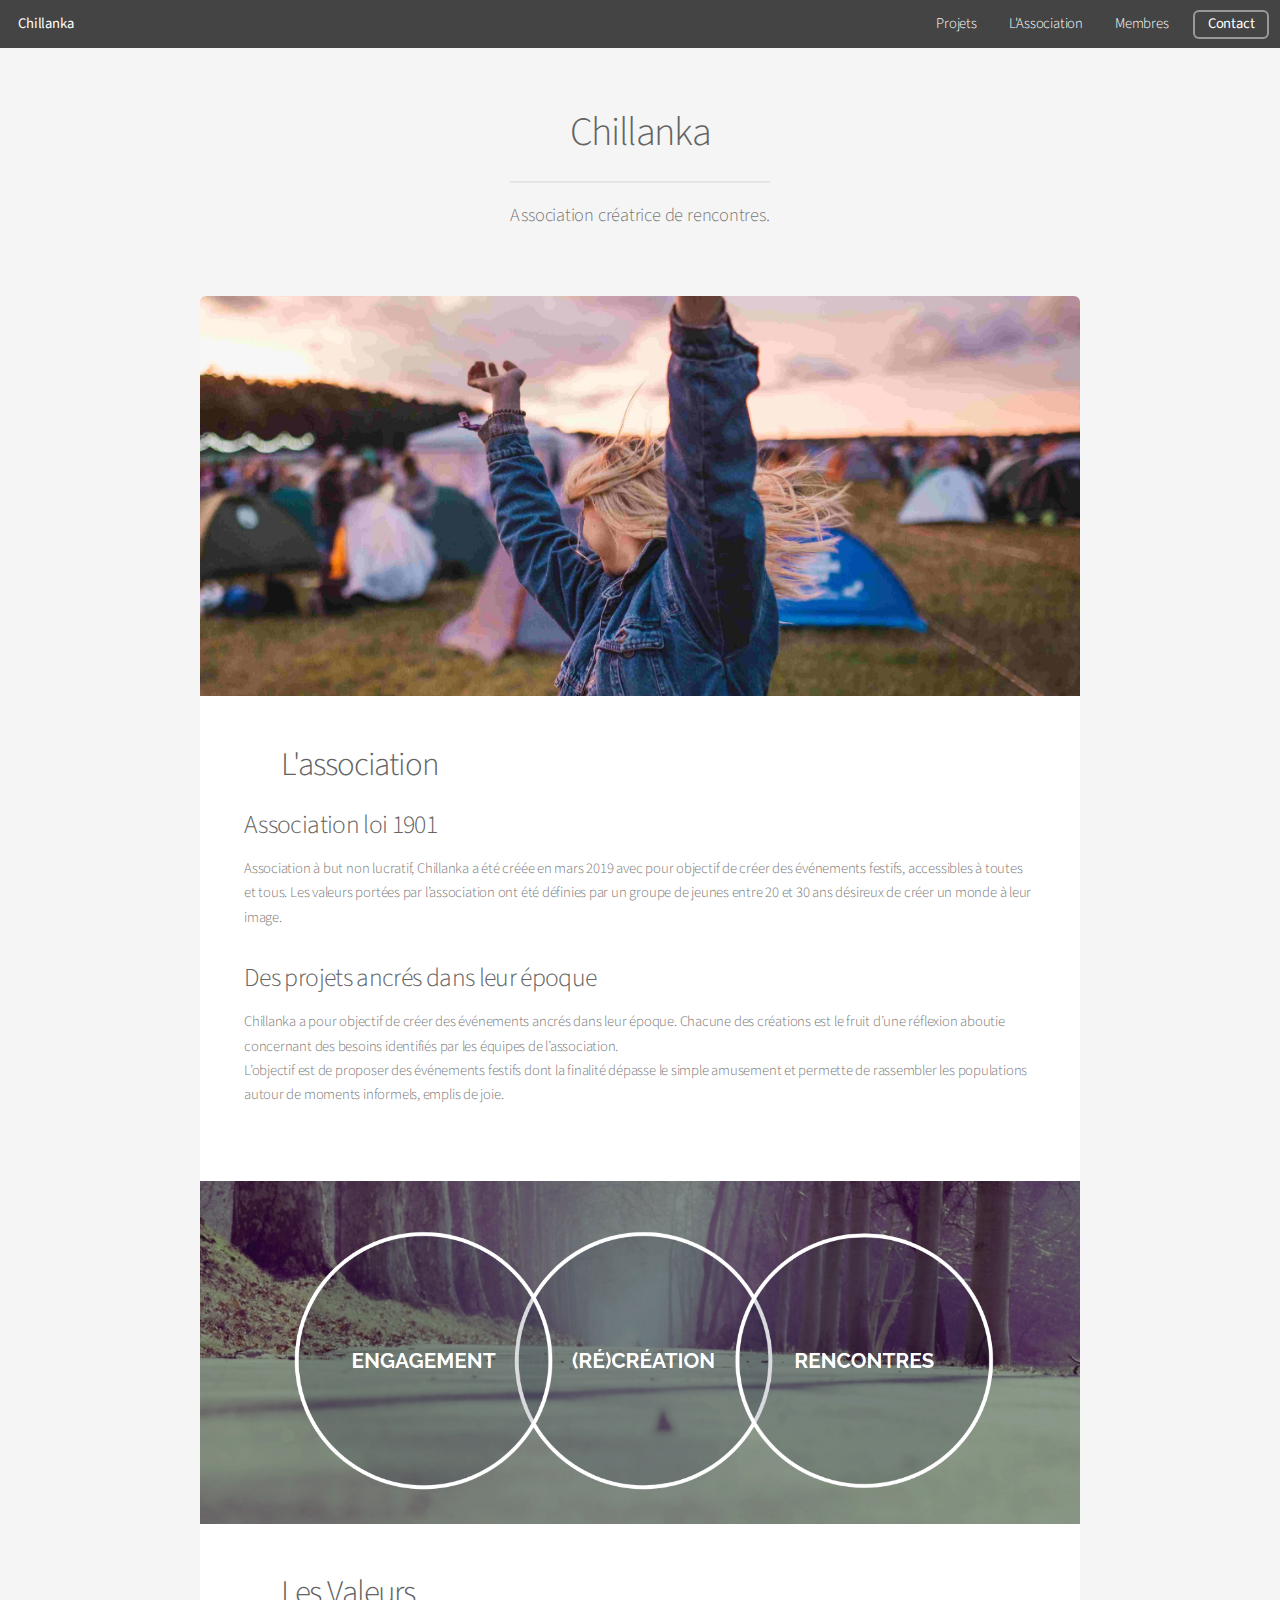
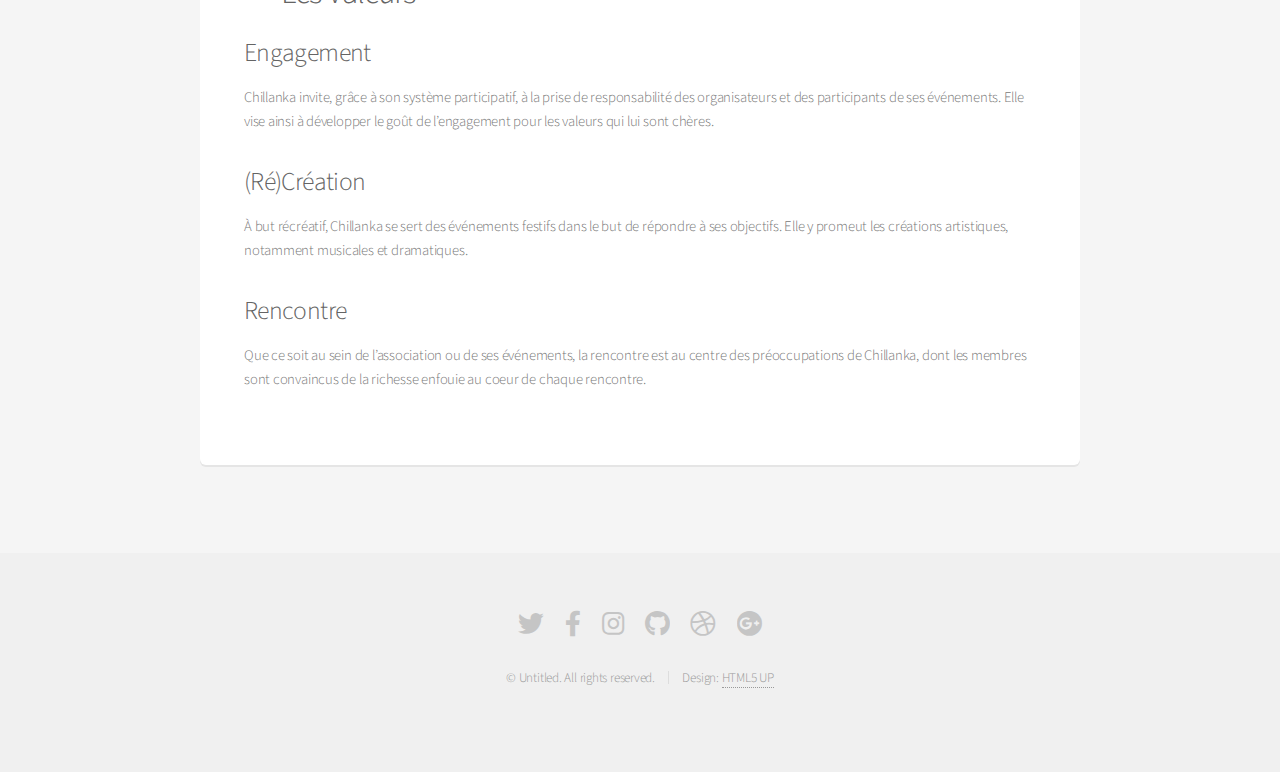
==== commit 189d6645: "ajout d'une image de bannière pour la page asso (unsplash)" ====
--- a/association.html
+++ b/association.html
@@ -34,7 +34,7 @@
 						<p>Association créatrice de rencontres.</p>
 					</header>
 					<div class="box">
-						<span class="image featured"><img src="images/pic01.jpg" alt="" /></span>
+						<span class="image featured"><img src="images/asso.jpg" alt="" /></span>
 						<div class="row">
 							<h2>L'association</h2>
 							<div class="row-6 row-12-mobilep">
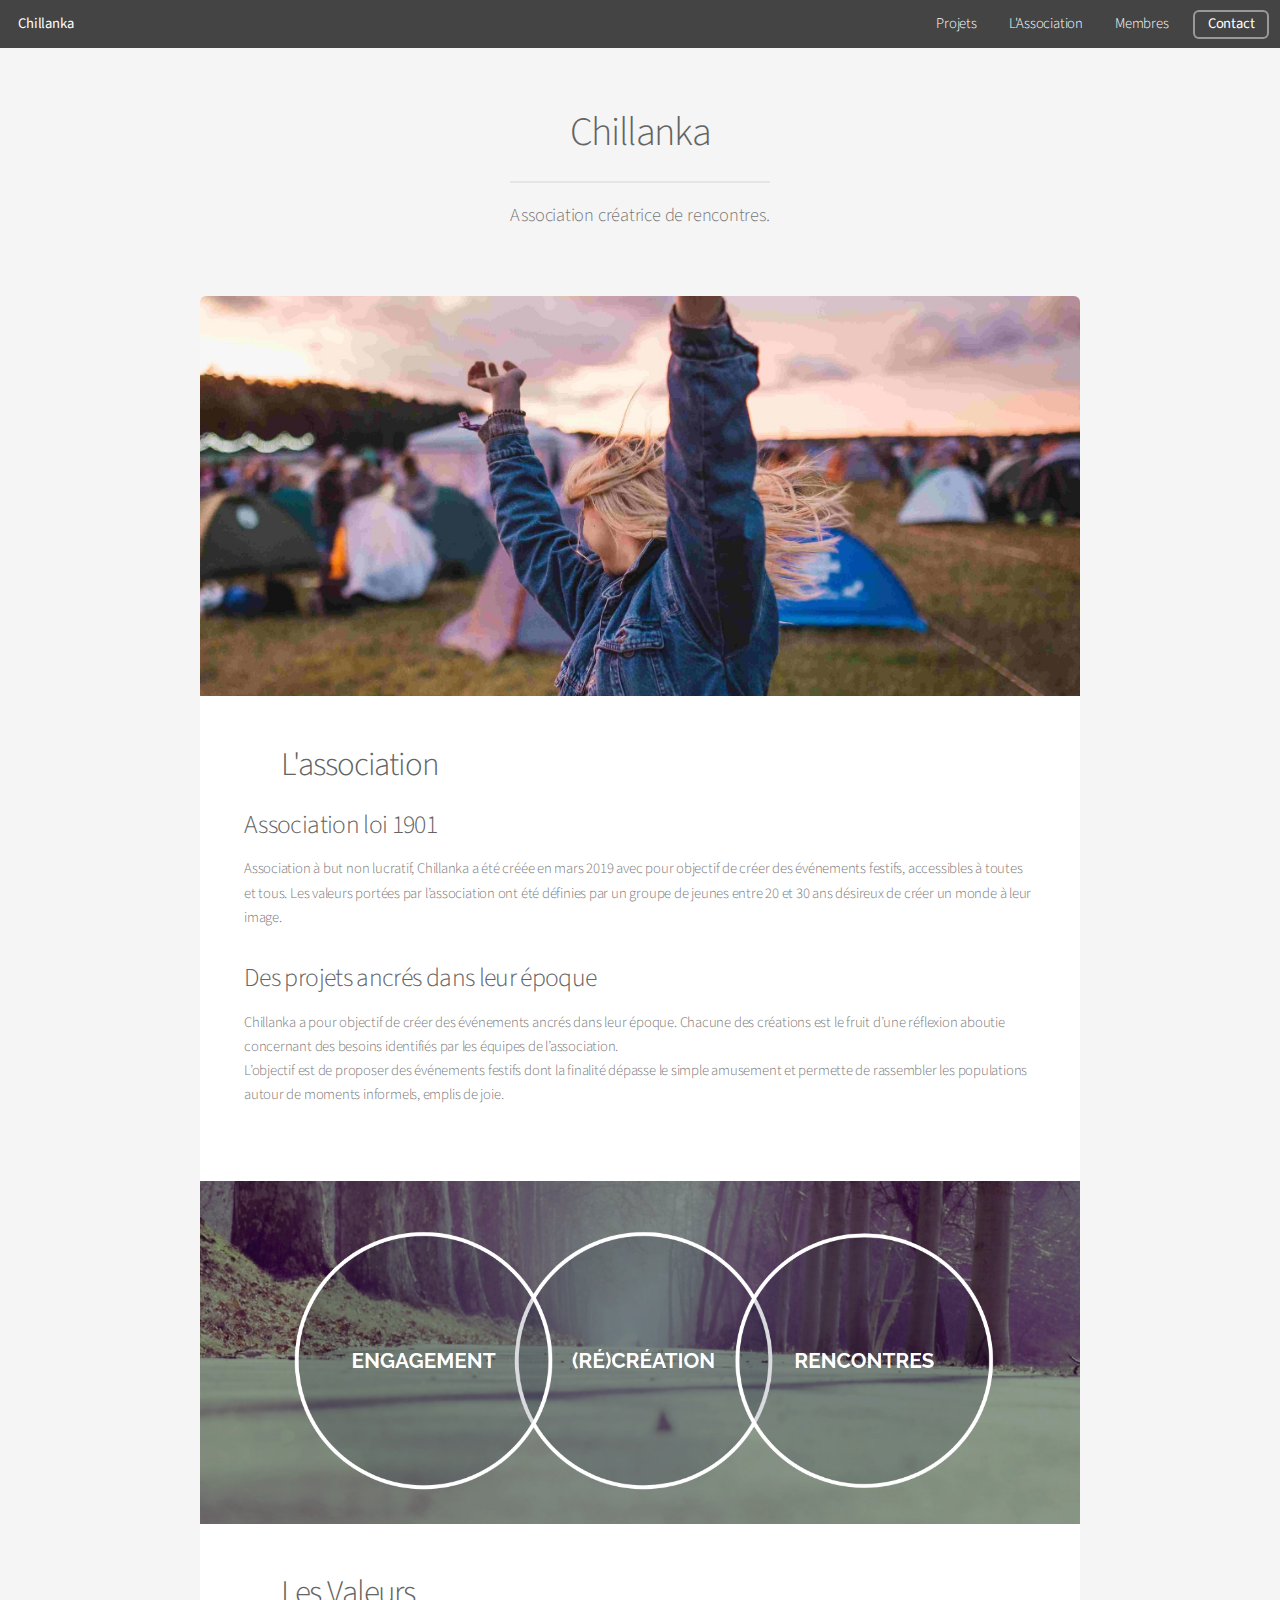
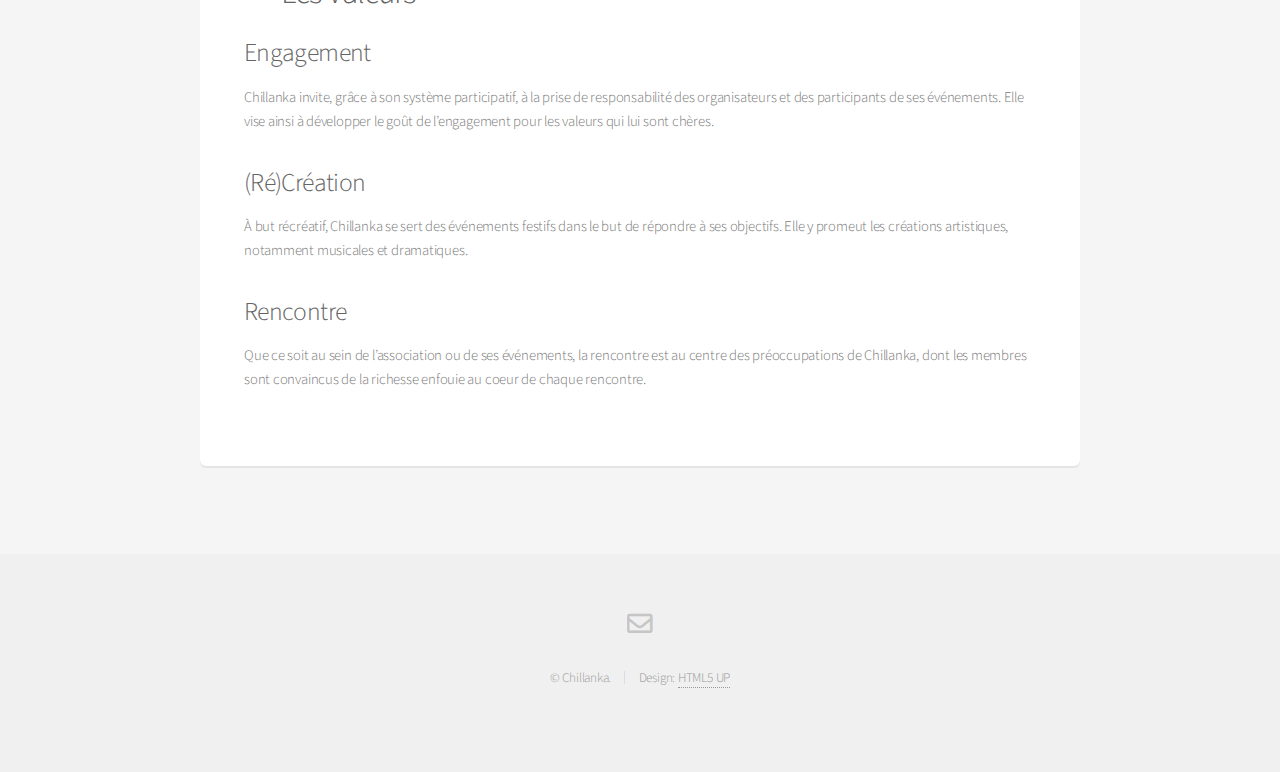
==== commit 19180197: "ajout du contact et modification du footer" ====
--- a/association.html
+++ b/association.html
@@ -22,7 +22,7 @@
 							<li><a href="projets.html">Projets</a></li>
 							<li><a href="association.html">L'Association</a></li>
 							<li><a href="membres.html">Membres</a></li>
-							<li><a href="#contact" class="button">Contact</a></li>
+							<li><a href="index.html#contact" class="button">Contact</a></li>
 						</ul>
 					</nav>
 				</header>
@@ -73,15 +73,10 @@
 			<!-- Footer -->
 				<footer id="footer">
 					<ul class="icons">
-						<li><a href="#" class="icon brands fa-twitter"><span class="label">Twitter</span></a></li>
-						<li><a href="#" class="icon brands fa-facebook-f"><span class="label">Facebook</span></a></li>
-						<li><a href="#" class="icon brands fa-instagram"><span class="label">Instagram</span></a></li>
-						<li><a href="#" class="icon brands fa-github"><span class="label">Github</span></a></li>
-						<li><a href="#" class="icon brands fa-dribbble"><span class="label">Dribbble</span></a></li>
-						<li><a href="#" class="icon brands fa-google-plus"><span class="label">Google+</span></a></li>
+						<li><a href="mailto:chillanka.asso@gmail.com" class="icon alt fa-envelope"><span class="label">Email</span></a></li>
 					</ul>
 					<ul class="copyright">
-						<li>&copy; Untitled. All rights reserved.</li><li>Design: <a href="http://html5up.net">HTML5 UP</a></li>
+						<li>&copy; Chillanka.</li><li>Design: <a href="http://html5up.net">HTML5 UP</a></li>
 					</ul>
 				</footer>
 
--- a/assets/css/main.css
+++ b/assets/css/main.css
@@ -3163,7 +3163,7 @@
 	#banner {
 		background-attachment: scroll,							fixed;
 		background-color: #666;
-		background-image: url("images/overlay.png"), url("../../images/banner.jpg");
+		background-image: url("images/overlay.png"), url("../../images/maxime-bhm-110036-unsplash.jpg");
 		background-position: top left,						center center;
 		background-repeat: repeat,							no-repeat;
 		background-size: auto,							cover;
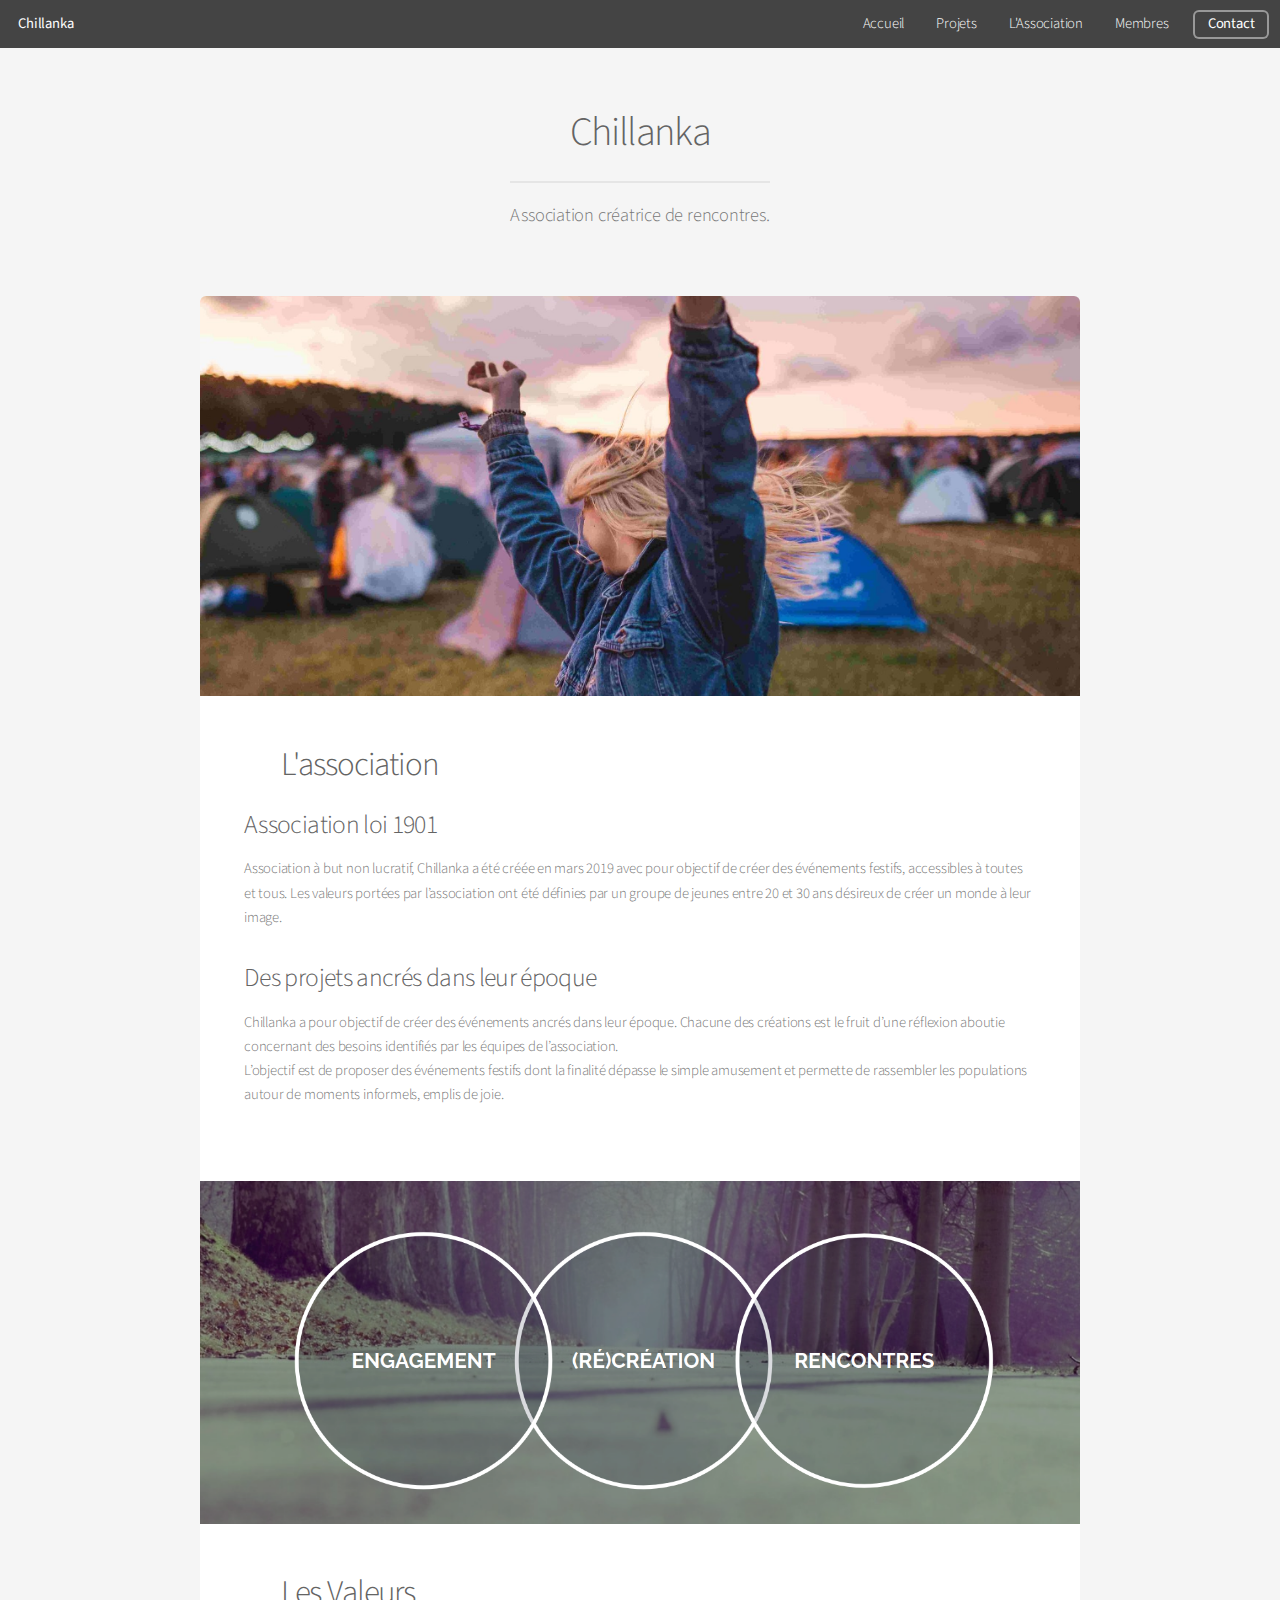
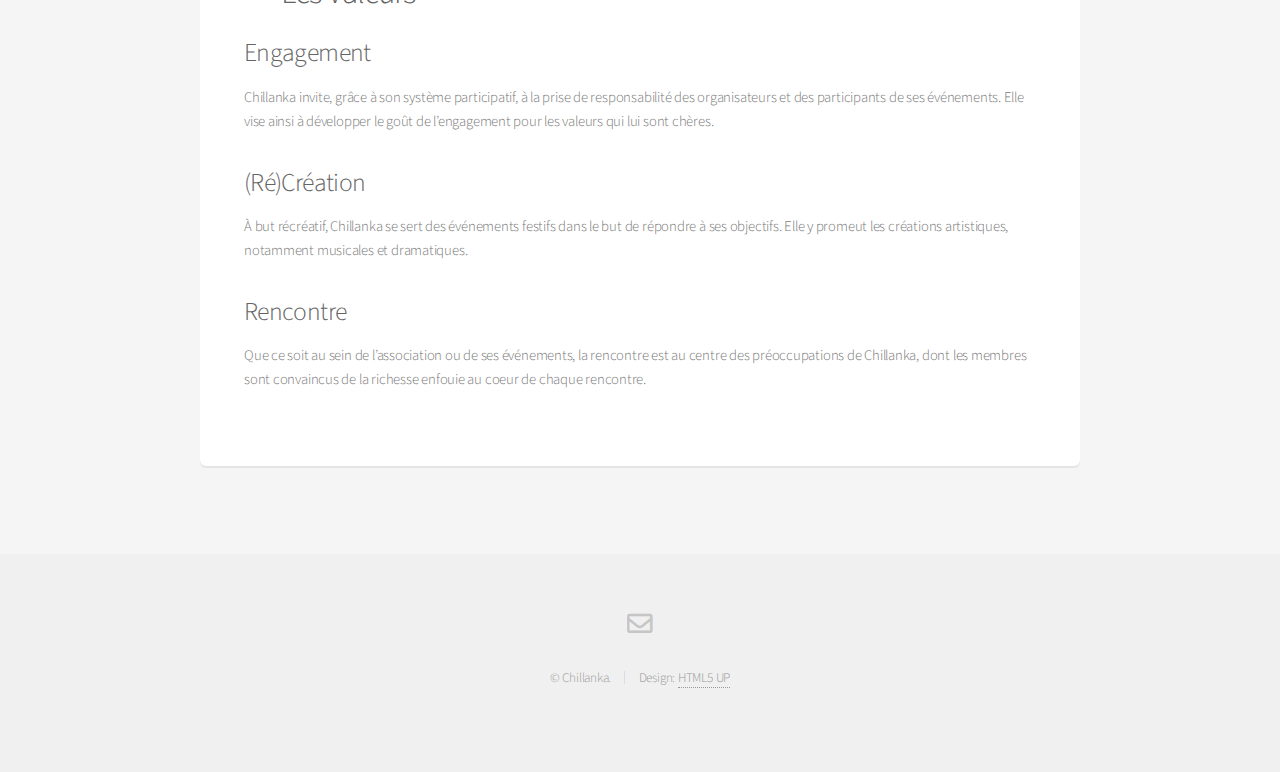
==== commit 2100b38d: "ajout d'un onglet accueil dans le menu" ====
--- a/association.html
+++ b/association.html
@@ -19,6 +19,7 @@
 					<h1><a href="index.html">Chillanka</a></h1>
 					<nav id="nav">
 						<ul>
+							<li><a href="index.html">Accueil</a></li>
 							<li><a href="projets.html">Projets</a></li>
 							<li><a href="association.html">L'Association</a></li>
 							<li><a href="membres.html">Membres</a></li>
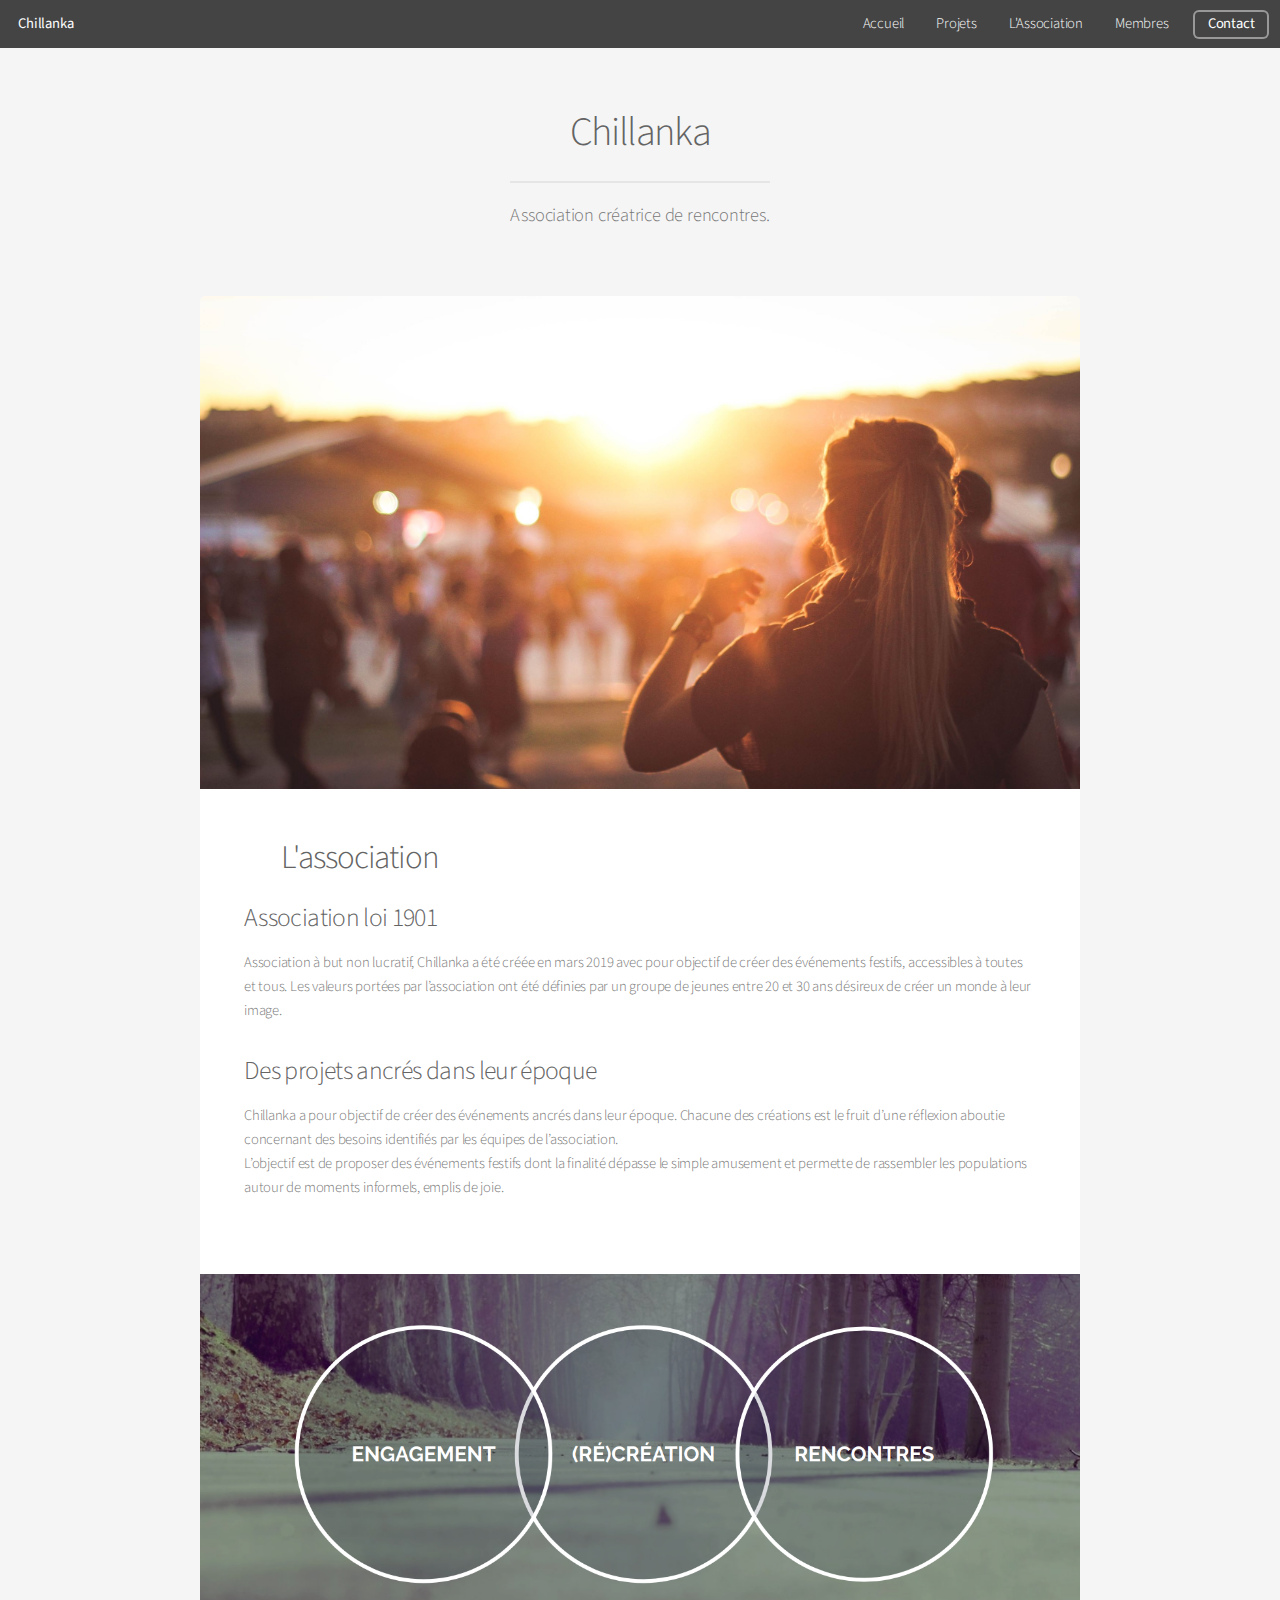
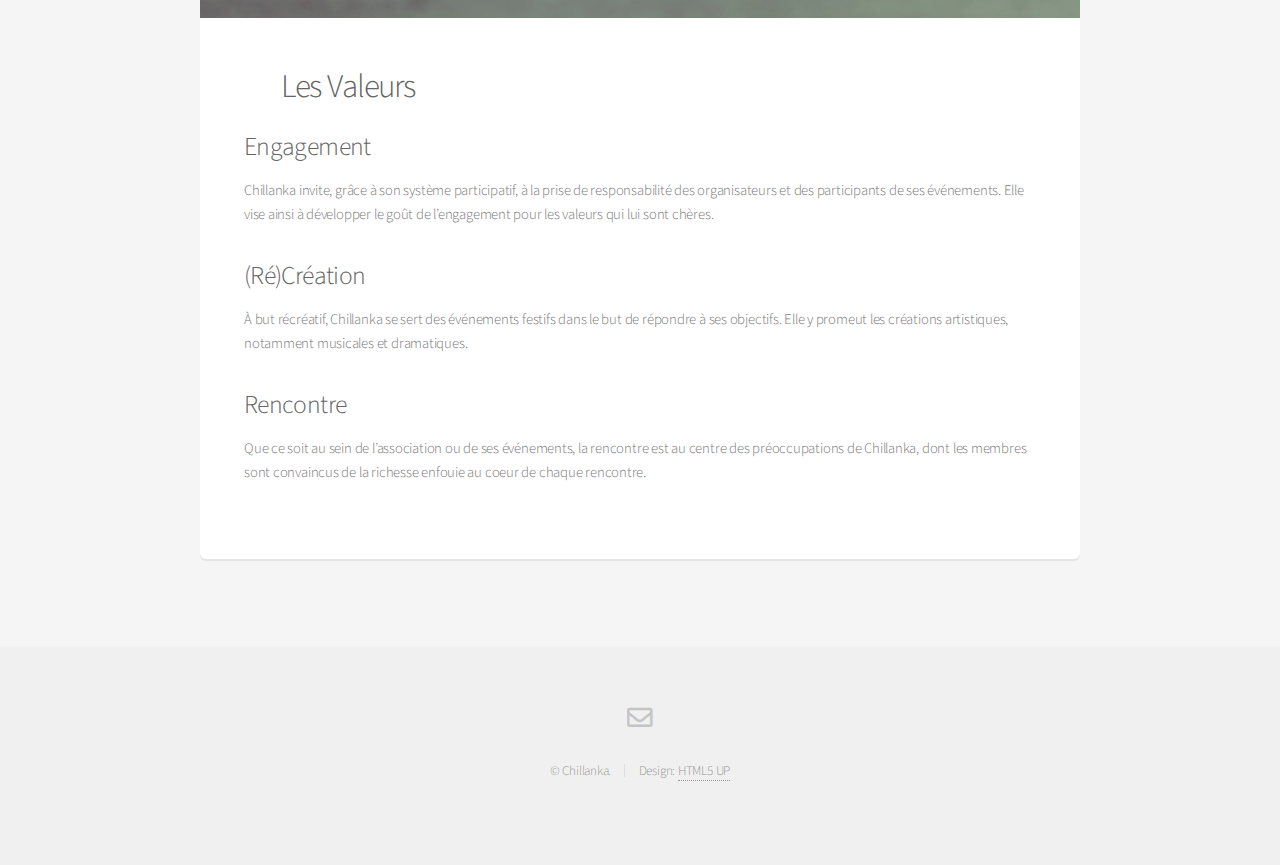
==== commit 3185bb1c: "changement de l'image pour la page asso + sous-titre page festival" ====
--- a/association.html
+++ b/association.html
@@ -35,7 +35,7 @@
 						<p>Association créatrice de rencontres.</p>
 					</header>
 					<div class="box">
-						<span class="image featured"><img src="images/asso.jpg" alt="" /></span>
+						<span class="image featured"><img src="images/maxime-bhm.jpg" alt="" /></span>
 						<div class="row">
 							<h2>L'association</h2>
 							<div class="row-6 row-12-mobilep">
